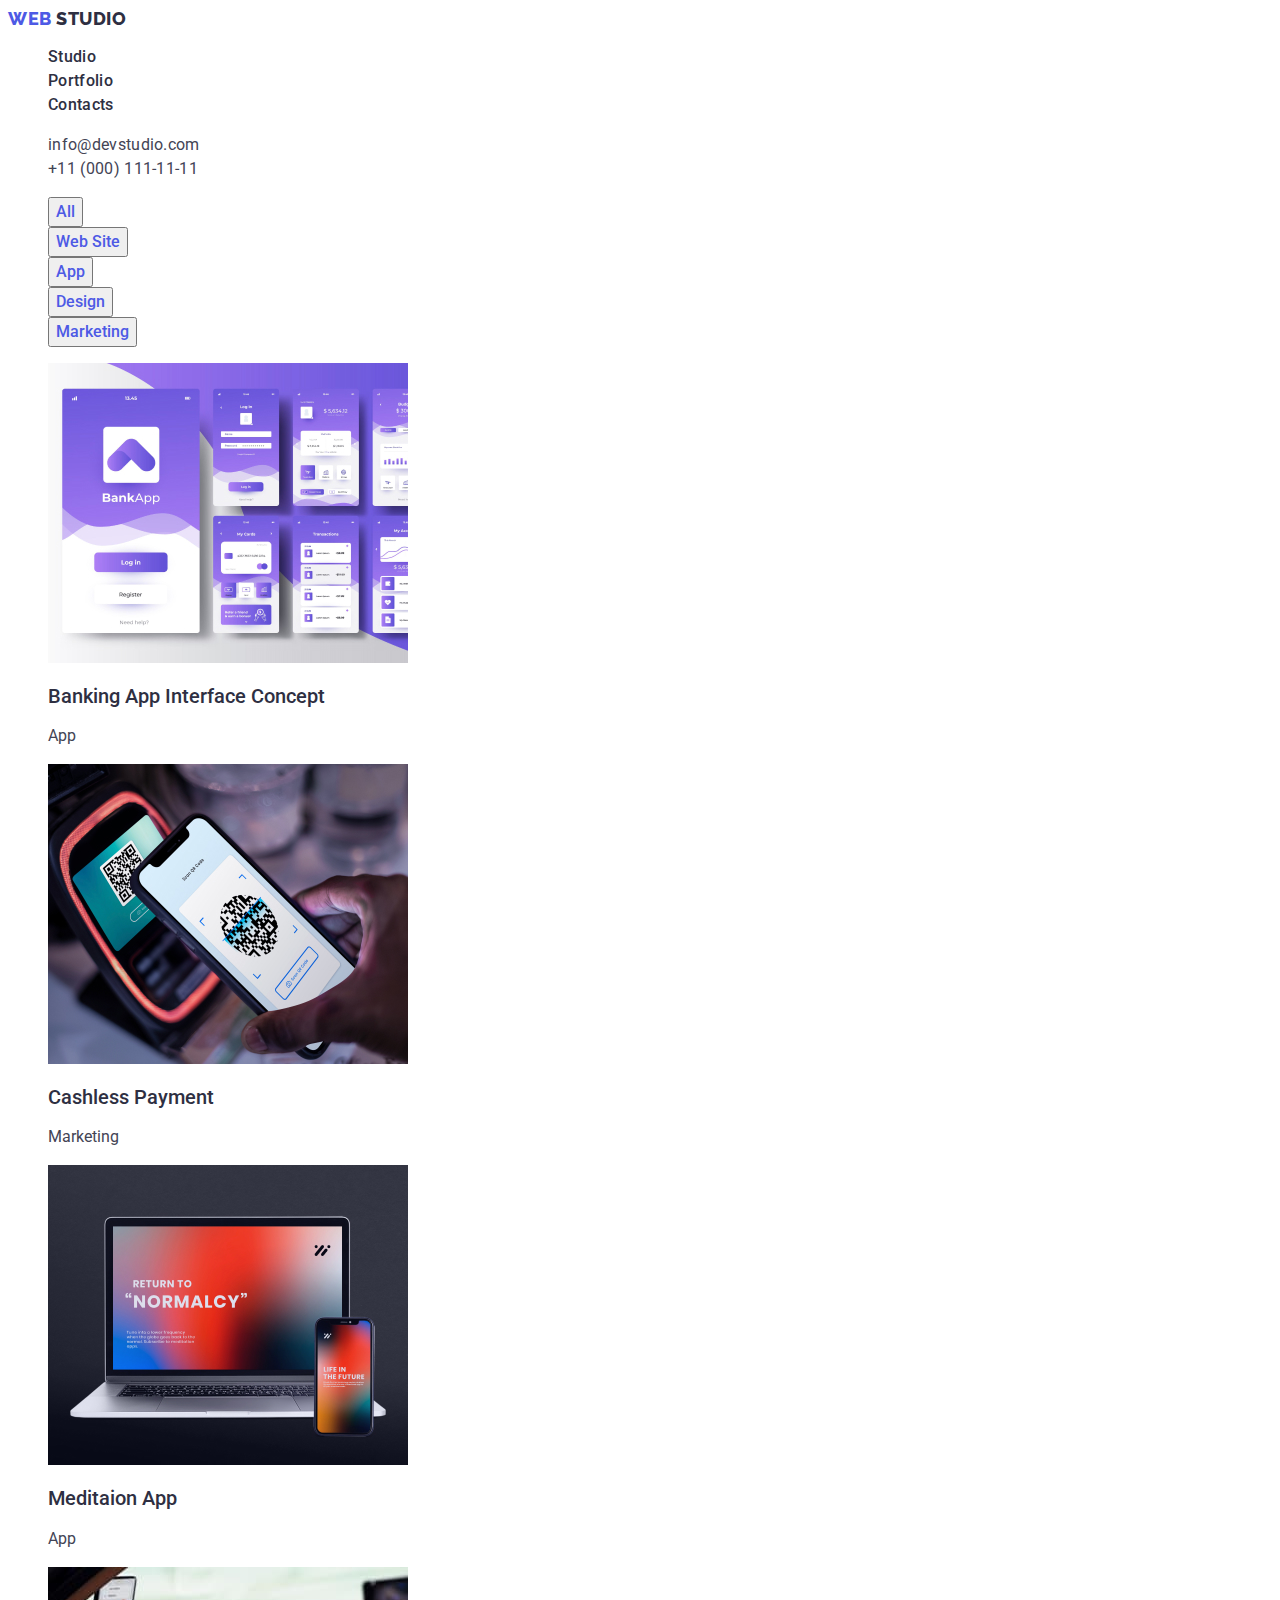
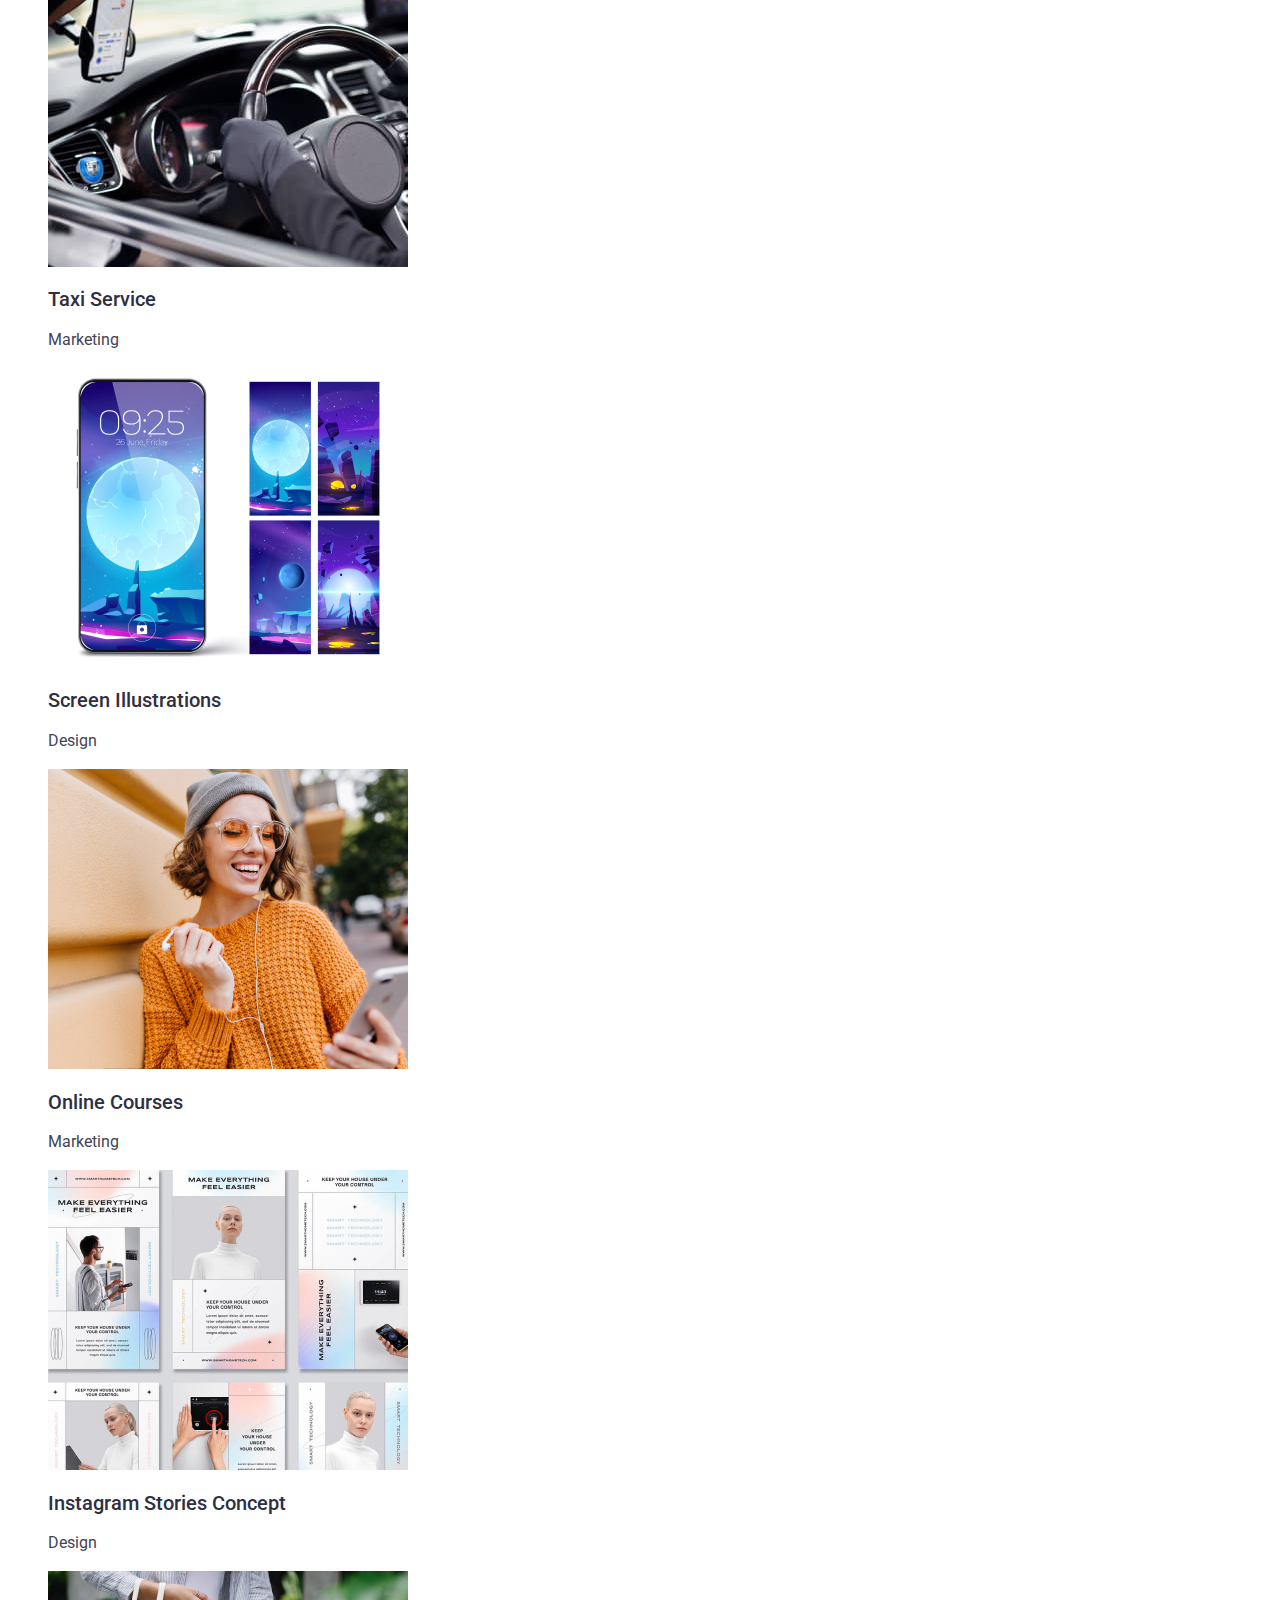
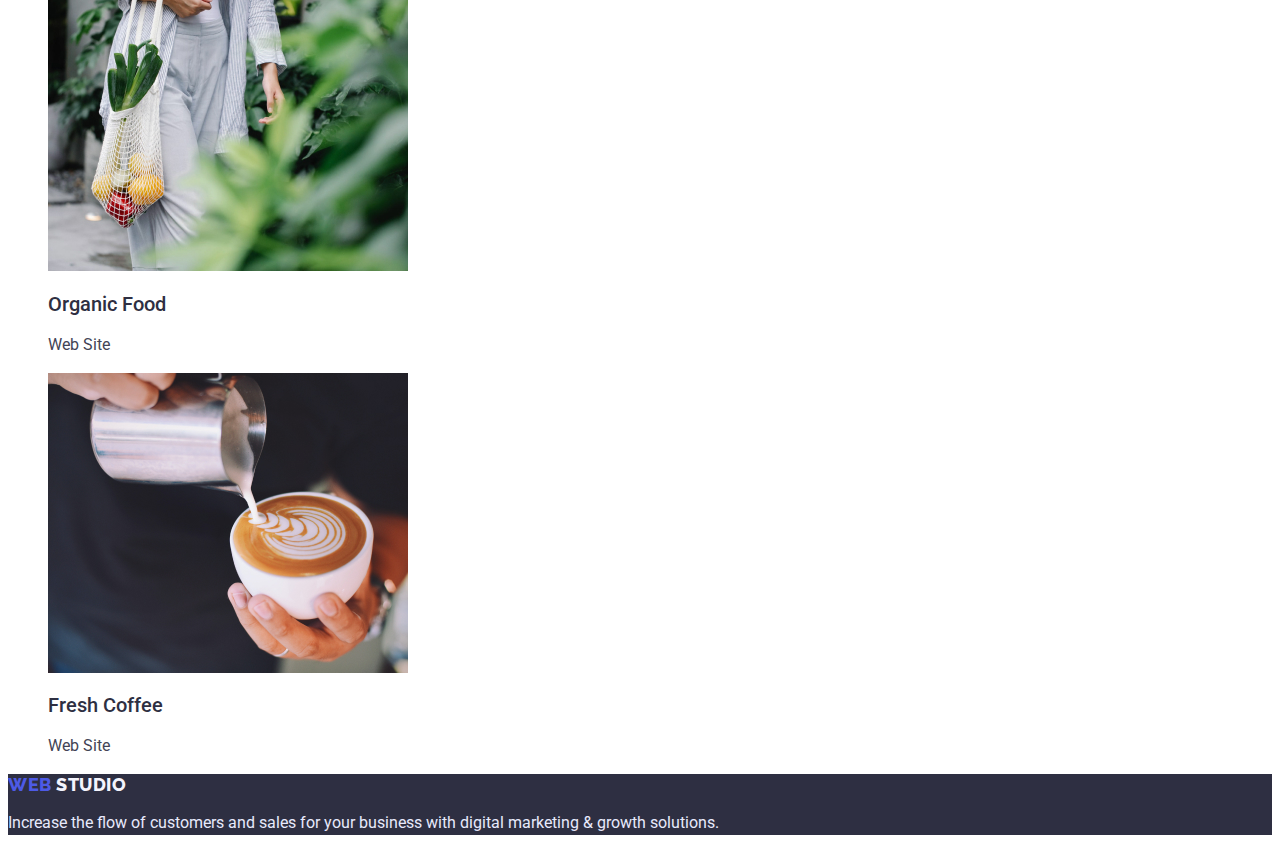
==== portfolio.html @ a59132b7 "fix paragraph" ====
<!DOCTYPE html>
<html lang="en">
  <head>
    <meta charset="UTF-8" />
    <meta http-equiv="X-UA-Compatible" content="IE=edge" />
    <meta name="viewport" content="width=device-width, initial-scale=1.0" />
    <title>Portfolio</title>
    <link rel="preconnect" href="https://fonts.googleapis.com" />
    <link rel="preconnect" href="https://fonts.gstatic.com" crossorigin />
    <link
      href="https://fonts.googleapis.com/css2?family=Raleway:wght@800&family=Roboto:wght@400;500;700;900&display=swap"
      rel="stylesheet"
    />
    <link rel="stylesheet" href="css/styles.css" />
  </head>
  <body class="body">
    <!-- header -->
    <header class="header-main">
      <nav class="header-nav">
        <a class="header-logo link" href="./index.html">
          Web
          <span class="studio-logo">Studio</span>
        </a>

        <ul class="header-list list">
          <li class="header-item">
            <a class="header-link link" href="index.html">Studio</a>
          </li>
          <li class="header-item">
            <a class="header-link link" href="portfolio.html">Portfolio</a>
          </li>
          <li class="header-item">
            <a class="header-link link" href="">Contacts</a>
          </li>
        </ul>
      </nav>

      <address class="header-address">
        <ul class="address-list list">
          <li class="header-mail-list">
            <a class="head-mail link" href="mailto:info@devstudio.com"
              >info@devstudio.com</a
            >
          </li>
          <li class="header-tel-list">
            <a class="head-tel link" href="tel:+110001111111"
              >+11 (000) 111-11-11</a
            >
          </li>
        </ul>
      </address>
    </header>
    <main class="main">
      <!------------------------ filters -->
      <section>
        <h1 hidden class="filters">Filters</h1>
        <ul class="filters-btn list">
          <li class="filters-list">
            <button type="button" class="filters-btn">All</button>
          </li>
          <li class="filters-list">
            <button type="button" class="filters-btn">Web Site</button>
          </li>
          <li class="filters-list">
            <button type="button" class="filters-btn">App</button>
          </li>
          <li class="filters-list">
            <button type="button" class="filters-btn">Design</button>
          </li>
          <li class="filters-list">
            <button type="button" class="filters-btn">Marketing</button>
          </li>
        </ul>

        <!------------------------- project-card -->

        <ul class="project-card list">
          <li class="project-card-list">
            <a class="project-card-link" href=""
              ><img
                class="project-card-img"
                src="images2/banking-app.jpg"
                alt="banking-app"
                width="360"
                height="300"
            /></a>
            <h2 class="project-card-text">Banking App Interface Concept</h2>
            <p class="project-card-paragraph">App</p>
          </li>
          <li class="project-card-list">
            <a class="project-card-link" href=""
              ><img
                class="project-card-img"
                src="images2/cashless-payment.jpg"
                alt="cashless-payment"
                width="360"
                height="300"
            /></a>
            <h2 class="project-card-text">Cashless Payment</h2>
            <p class="project-card-paragraph">Marketing</p>
          </li>
          <li class="project-card-list">
            <a class="project-card-link" href=""
              ><img
                class="project-card-img"
                src="images2/meditaion-app.jpg"
                alt="meditaion-app"
                width="360"
                height="300"
            /></a>
            <h2 class="project-card-text">Meditaion App</h2>
            <p class="project-card-paragraph">App</p>
          </li>
          <li class="project-card-list">
            <a class="project-card-link" href=""
              ><img
                class="project-card-img"
                src="images2/taxi-service.jpg"
                alt="taxi-service"
                width="360"
                height="300"
            /></a>
            <h2 class="project-card-text">Taxi Service</h2>
            <p class="project-card-paragraph">Marketing</p>
          </li>
          <li class="project-card-list">
            <a class="project-card-link" href=""
              ><img
                class="project-card-img"
                src="images2/screen-illustrations.jpg"
                alt="screen-illustrations"
                width="360"
                height="300"
            /></a>
            <h2 class="project-card-text">Screen Illustrations</h2>
            <p class="project-card-paragraph">Design</p>
          </li>
          <li class="project-card-list">
            <a class="project-card-link" href=""
              ><img
                class="project-card-img"
                src="images2/online-courses.jpg"
                alt="online-courses"
                width="360"
                height="300"
            /></a>
            <h2 class="project-card-text">Online Courses</h2>
            <p class="project-card-paragraph">Marketing</p>
          </li>
          <li class="project-card-list">
            <a class="project-card-link" href=""
              ><img
                class="project-card-img"
                src="images2/instagram-stories.jpg"
                alt="instagram-stories"
                width="360"
                height="300"
            /></a>
            <h2 class="project-card-text">Instagram Stories Concept</h2>
            <p class="project-card-paragraph">Design</p>
          </li>
          <li class="project-card-list">
            <a class="project-card-link" href=""
              ><img
                class="project-card-img"
                src="images2/organic-food.jpg"
                alt="organic-food"
                width="360"
                height="300"
            /></a>
            <h2 class="project-card-text">Organic Food</h2>
            <p class="project-card-paragraph">Web Site</p>
          </li>
          <li class="project-card-list">
            <a class="project-card-link" href=""
              ><img
                class="project-card-img"
                src="images2/fresh-coffee.jpg"
                alt="fresh-coffee"
                width="360"
                height="300"
            /></a>
            <h2 class="project-card-text">Fresh Coffee</h2>
            <p class="project-card-paragraph">Web Site</p>
          </li>
        </ul>
      </section>
    </main>
    <!--------------------- footer -->
    <footer class="footer-box">
      <a class="footer-logo link" href="./index.html">
        Web
        <span class="footer-studio-logo">Studio</span>
      </a>
      <p class="footer-text">
        Increase the flow of customers and sales for your business with digital
        marketing & growth solutions.
      </p>
    </footer>
  </body>
</html>
---- css/styles.css ----
:root {
  --color-iris: #4d5ae5;
  --color-ocean: #404bbf;
  --color-navy-blue: #2e2f42;
  --color-green: #31d0aa;
  --color-slate: #434455;
  --color-light-slate: #8e8f99;
  --color-cornflower: #e7e9fc;
  --color-cloud: #f4f4fd;
  --color-navy-blue-modal: #2e2f42;
  --color-grey: #2e2f42;
}

.body {
  font-family: "Roboto", sans-serif;
  color: #434455;
}
.link {
  text-decoration: none;
}
.list {
  list-style: none;
}

/* header */
.header-logo,
.footer-logo {
  font-family: "Raleway", sans-serif;
  font-style: normal;
  font-weight: 800;
  font-size: 18px;
  line-height: 1.17;
  letter-spacing: 0.03em;
  text-transform: uppercase;
  color: #4d5ae5;
}
.header-logo :hover {
  color: #404bbf;
}
.header-logo:focus {
  color: #404bbf;
}
.header-address {
  font-style: normal;
}
.header-mail-list {
  line-height: 1.5;
}
.header-mail-list :hover {
  color: #404bbf;
}
.header-mail-list :focus {
  color: #404bbf;
}
.header-tel-list {
  line-height: 1.5;
}
.header-tel-list :hover {
  color: #404bbf;
}
.header-tel-list :focus {
  color: #404bbf;
}
.footer-logo :hover {
  color: #404bbf;
}
.footer-logo :focus {
  color: #404bbf;
}
.header-item :hover {
  color: #404bbf;
}
.header-item :focus {
  color: #404bbf;
}
.studio-logo {
  font-family: "Raleway", sans-serif;
  font-style: normal;
  font-weight: 800;
  font-size: 18px;
  line-height: 1.17;
  letter-spacing: 0.03em;
  color: #2e2f42;
  text-transform: uppercase;
}
.footer-studio-logo {
  font-family: "Raleway", sans-serif;
  font-style: normal;
  font-weight: 800;
  font-size: 18px;
  line-height: 1.17;
  letter-spacing: 0.03em;
  color: #f4f4fd;
  text-transform: uppercase;
}
.header-link {
  font-family: "Roboto";
  font-style: normal;
  font-weight: 500;
  font-size: 16px;
  line-height: 1.5;
  letter-spacing: 0.02em;
  color: #2e2f42;
}
.head-mail,
.head-tel {
  font-family: "Roboto";
  font-style: normal;
  font-weight: 400;
  font-size: 16px;
  line-height: 1.5;
  letter-spacing: 0.02em;
  color: #434455;
}
/* hero */
.hero {
  background-color: #2e2f42;
}
.hero-btn {
  background-color: #4d5ae5;
  font-family: "Roboto", sans-serif;
  font-style: normal;
  font-weight: 500;
  font-size: 16px;
  line-height: 1.5;
  letter-spacing: 0.04em;
  color: #ffffff;
  cursor: pointer;
}
.hero-logo {
  font-family: "Roboto";
  font-style: normal;
  font-weight: 700;
  font-size: 56px;
  line-height: 1.07;
  color: #ffffff;
  letter-spacing: 0.02em;
  text-align: center;
}
/* section 1 */
.main-title {
  font-family: "Roboto";
  font-style: normal;
  font-weight: 500;
  font-size: 20px;
  line-height: 1.2;
  color: #2e2f42;
  letter-spacing: 0.02em;
}
.subtitle {
  font-family: "Roboto";
  font-style: normal;
  font-weight: 400;
  font-size: 16px;
  line-height: 1.5;
  letter-spacing: 0.02em;
  color: #434455;
}
.subtitle-section {
  font-family: "Roboto";
  font-style: normal;
  font-weight: 700;
  font-size: 36px;
  line-height: 1.11;
  text-align: center;
  letter-spacing: 0.02em;
  text-transform: capitalize;
  color: #2e2f42;
}
.subject {
  font-family: "Roboto";
  font-style: normal;
  font-weight: 700;
  font-size: 36px;
  line-height: 1.11;
  text-align: center;
  text-transform: capitalize;
  letter-spacing: 0.02em;
  color: #2e2f42;
}
.footer-box {
  background-color: var(--color-navy-blue);
}
/* section 2 */
.caption {
}
.picture list {
}
.list-image {
}
.picture {
}
/* section 3 */
.team-picture {
}
.team-pct {
}
.name {
  font-weight: 500;
  font-size: 20px;
  line-height: 1.2;
  letter-spacing: 0.02em;
  color: #2e2f42;
}
.profession {
  font-weight: 400;
  font-size: 16px;
  line-height: 1.5;
  letter-spacing: 0.02em;
  color: #434455;
}
.footer-text {
  font-family: "Roboto";
  font-style: normal;
  font-weight: 400;
  font-size: 16px;
  line-height: 1.5;
  color: #e7e9fc;
  background-color: #2e2f42;
}
/**------ portfolio */
.filters-btn {
  font-family: "Roboto";
  font-style: normal;
  font-weight: 500;
  font-size: 16px;
  line-height: 1.5;
  color: #4d5ae5;
  cursor: pointer;
}
.filters-btn:hover {
  color: #ffffff;
  border-color: #404bbf;
}
.project-card-text {
  font-family: "Roboto";
  font-style: normal;
  font-weight: 500;
  font-size: 20px;
  line-height: 1.2;
  color: #2e2f42;
}
.project-card-paragraph {
  font-family: "Roboto";
  font-style: normal;
  font-weight: 400;
  font-size: 16px;
  line-height: 1.5;
  color: #434455;
}
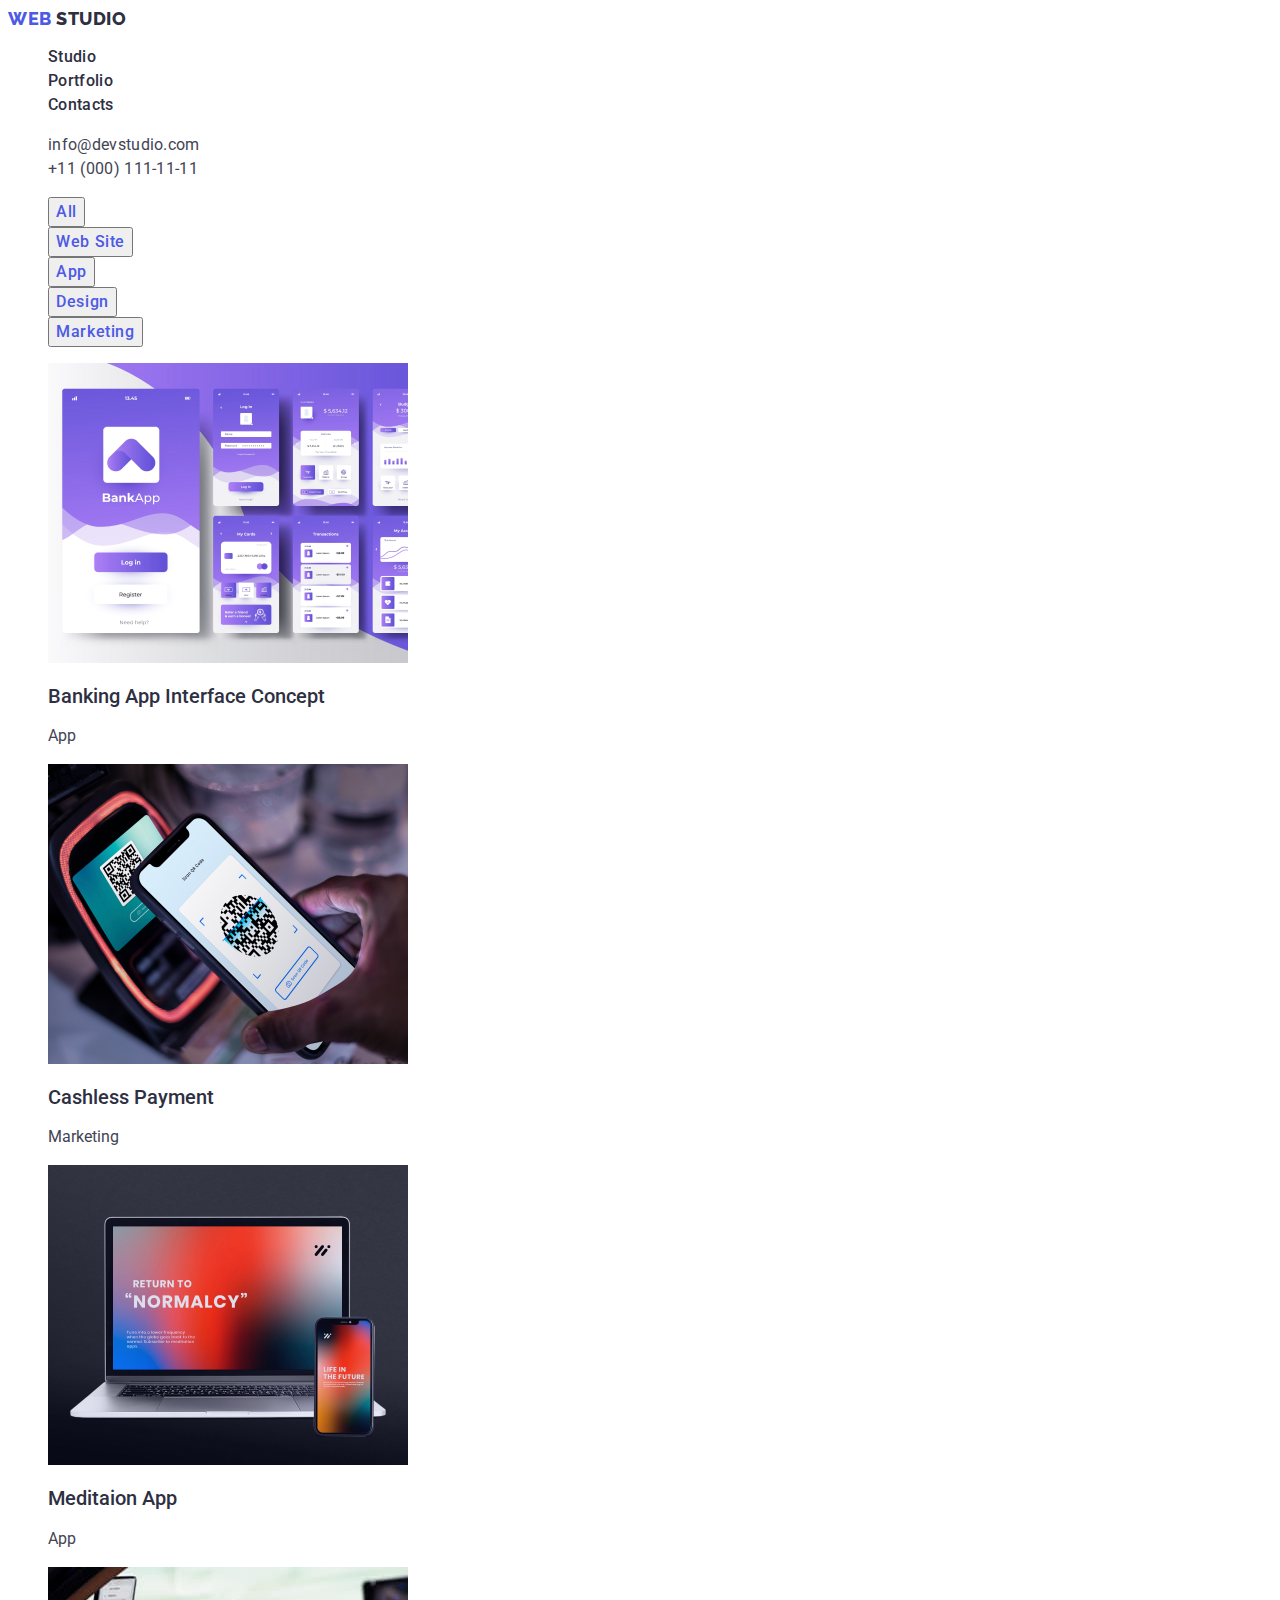
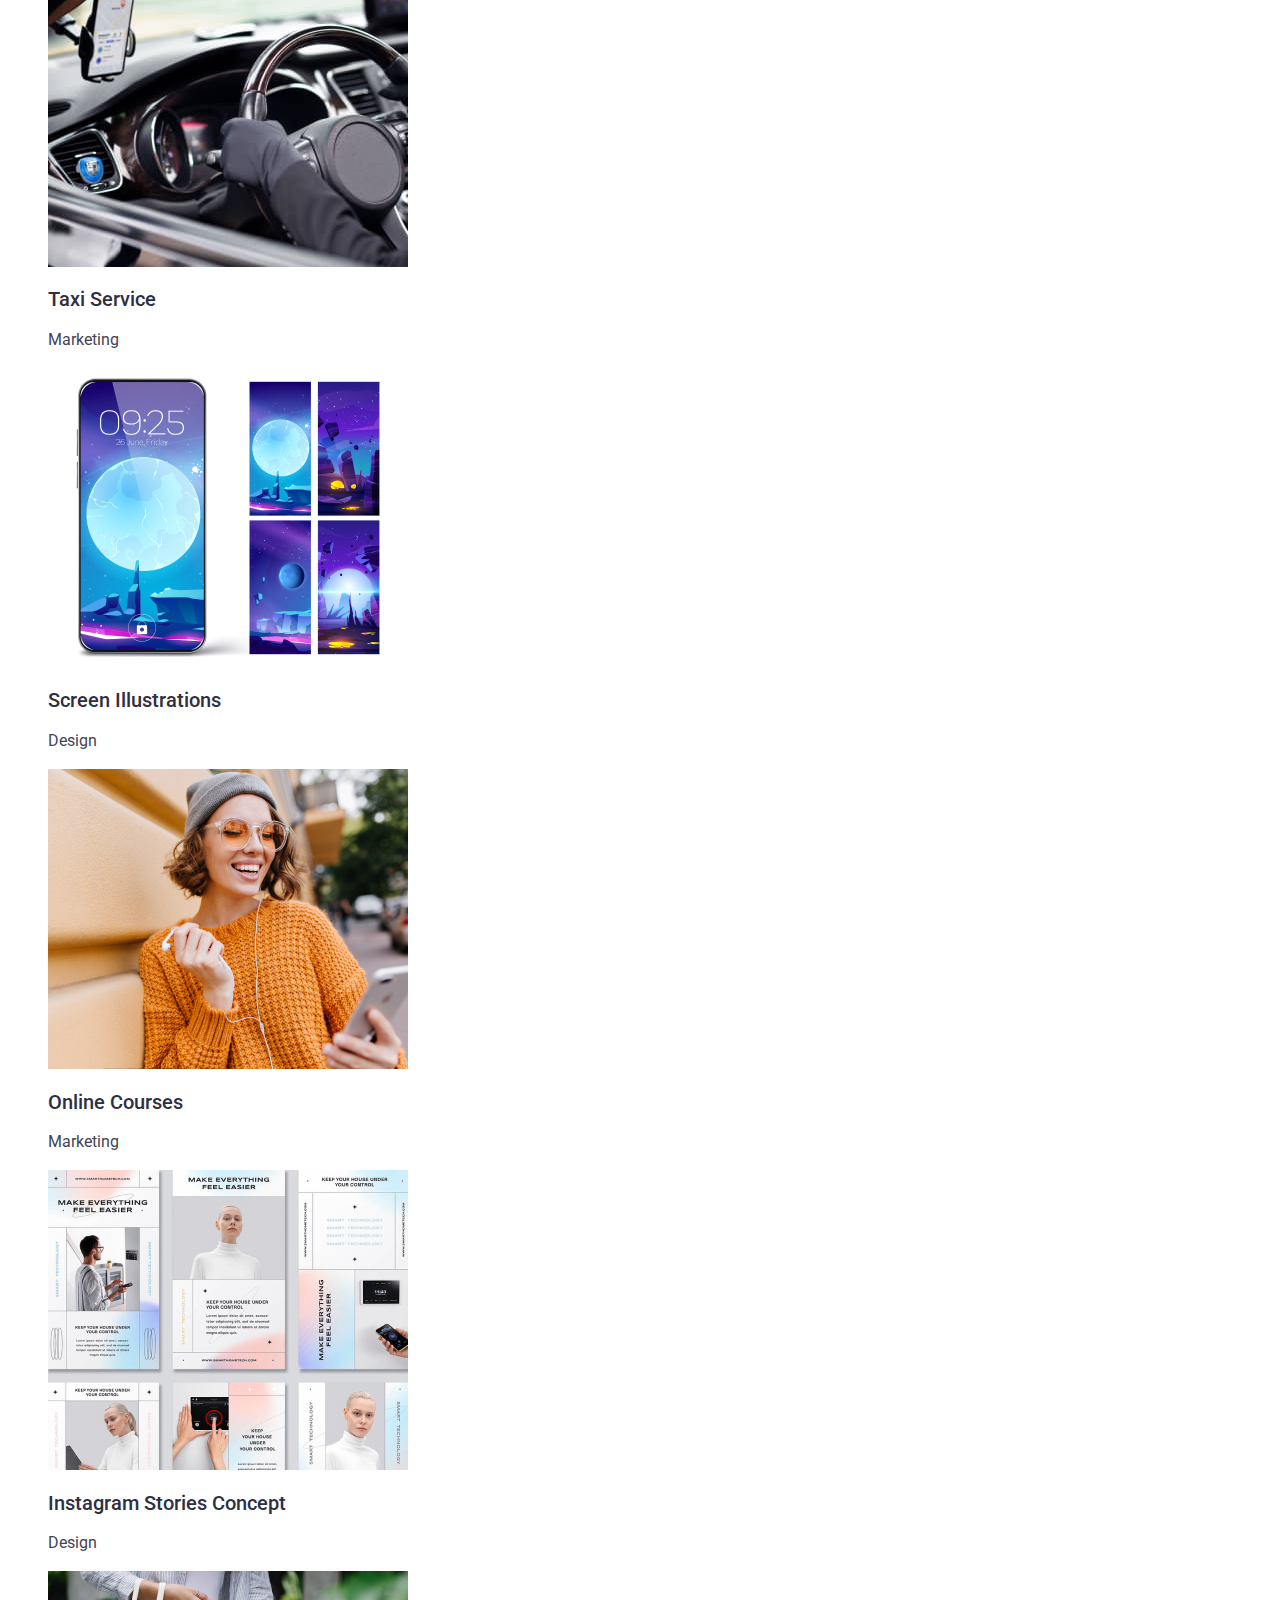
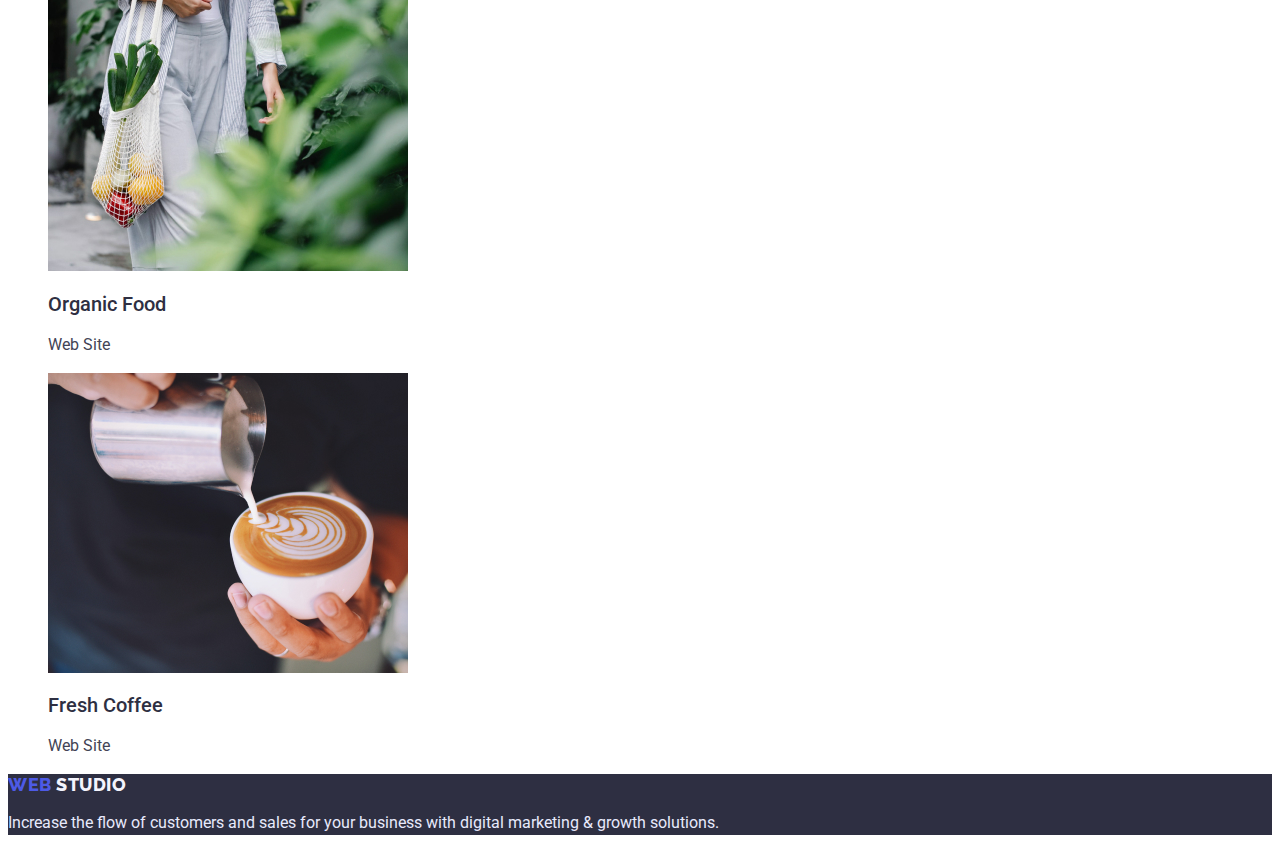
==== commit 99fc79e4: "fix list" ====
--- a/portfolio.html
+++ b/portfolio.html
@@ -74,7 +74,7 @@
 
         <!------------------------- project-card -->
 
-        <ul class="project-card list">
+        <ul class="project-card list link">
           <li class="project-card-list">
             <a class="project-card-link" href=""
               ><img
--- a/css/styles.css
+++ b/css/styles.css
@@ -220,11 +220,12 @@
 }
 /**------ portfolio */
 .filters-btn {
-  font-family: "Roboto";
-  font-style: normal;
-  font-weight: 500;
-  font-size: 16px;
-  line-height: 1.5;
+  font-family: "Roboto", sans-serif;
+  font-style: normal;
+  font-weight: 500;
+  font-size: 16px;
+  line-height: 1.5;
+  letter-spacing: 0.04em;
   color: #4d5ae5;
   cursor: pointer;
 }
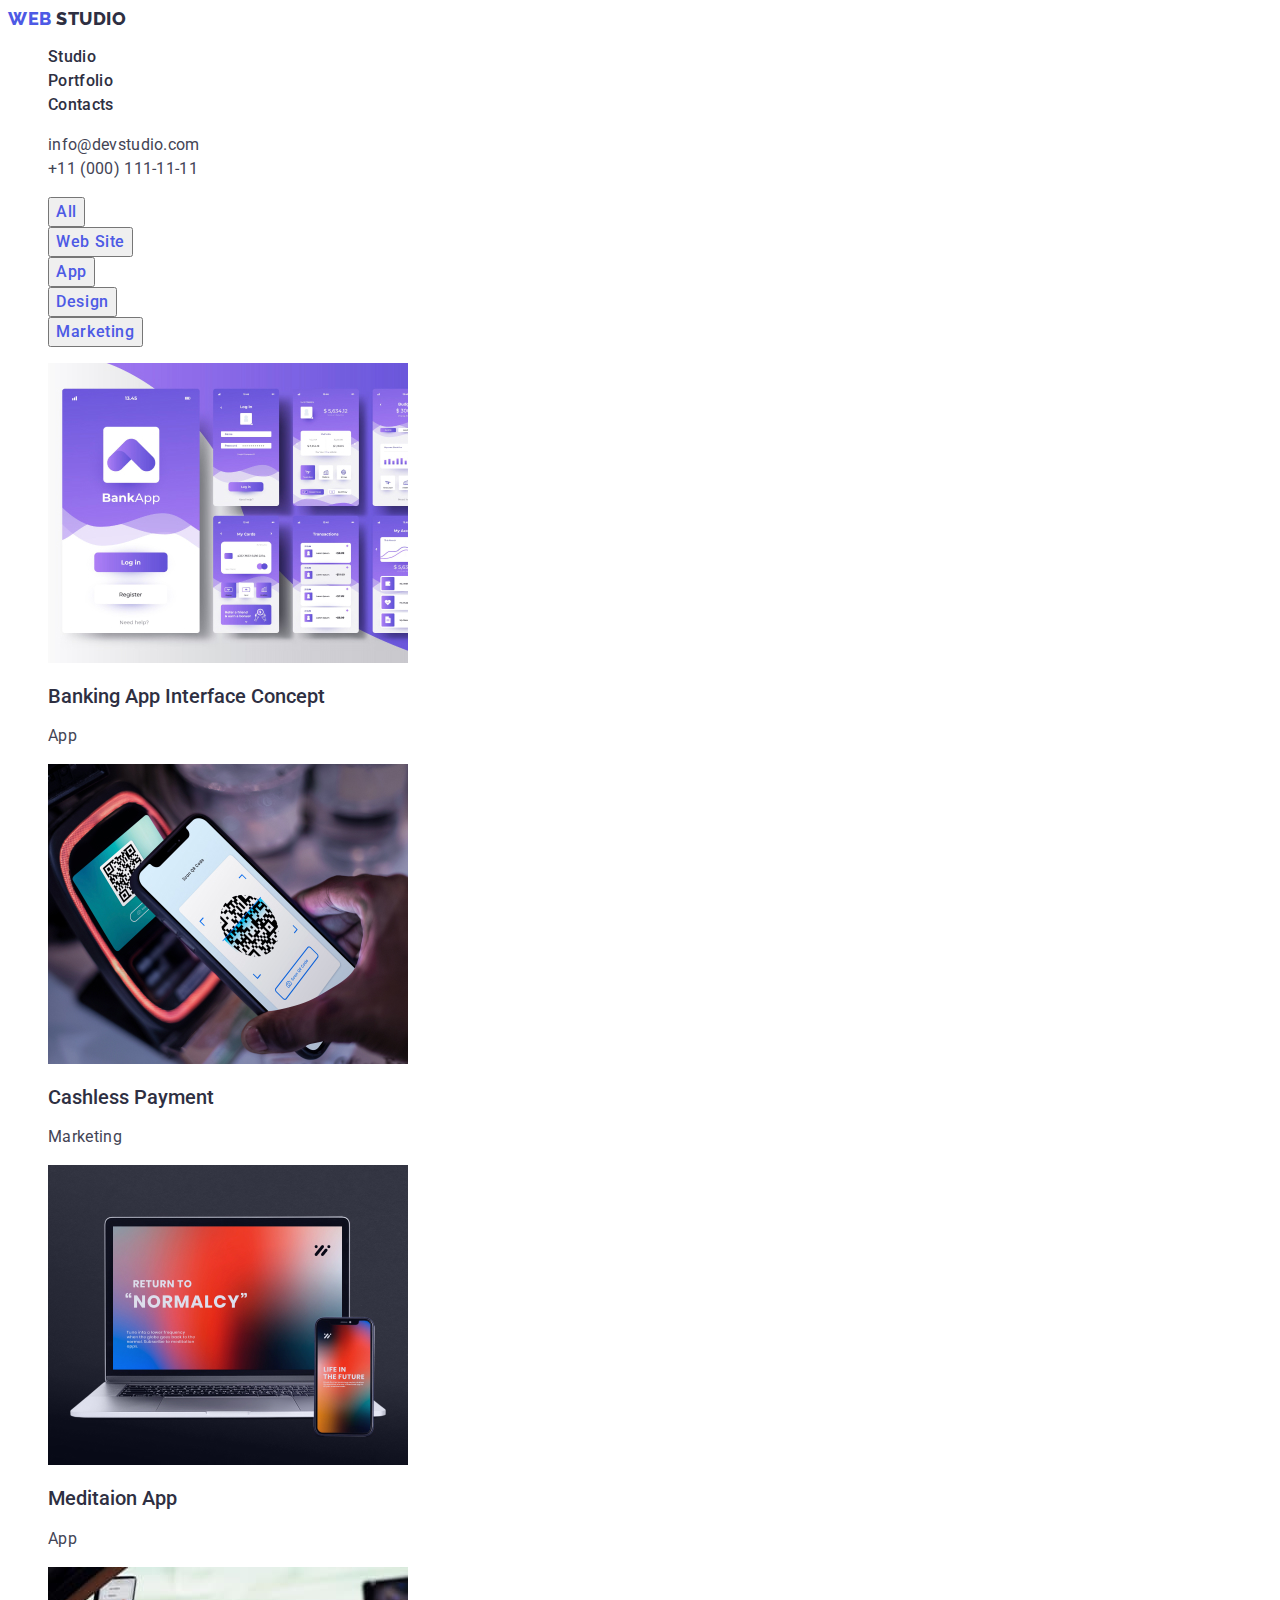
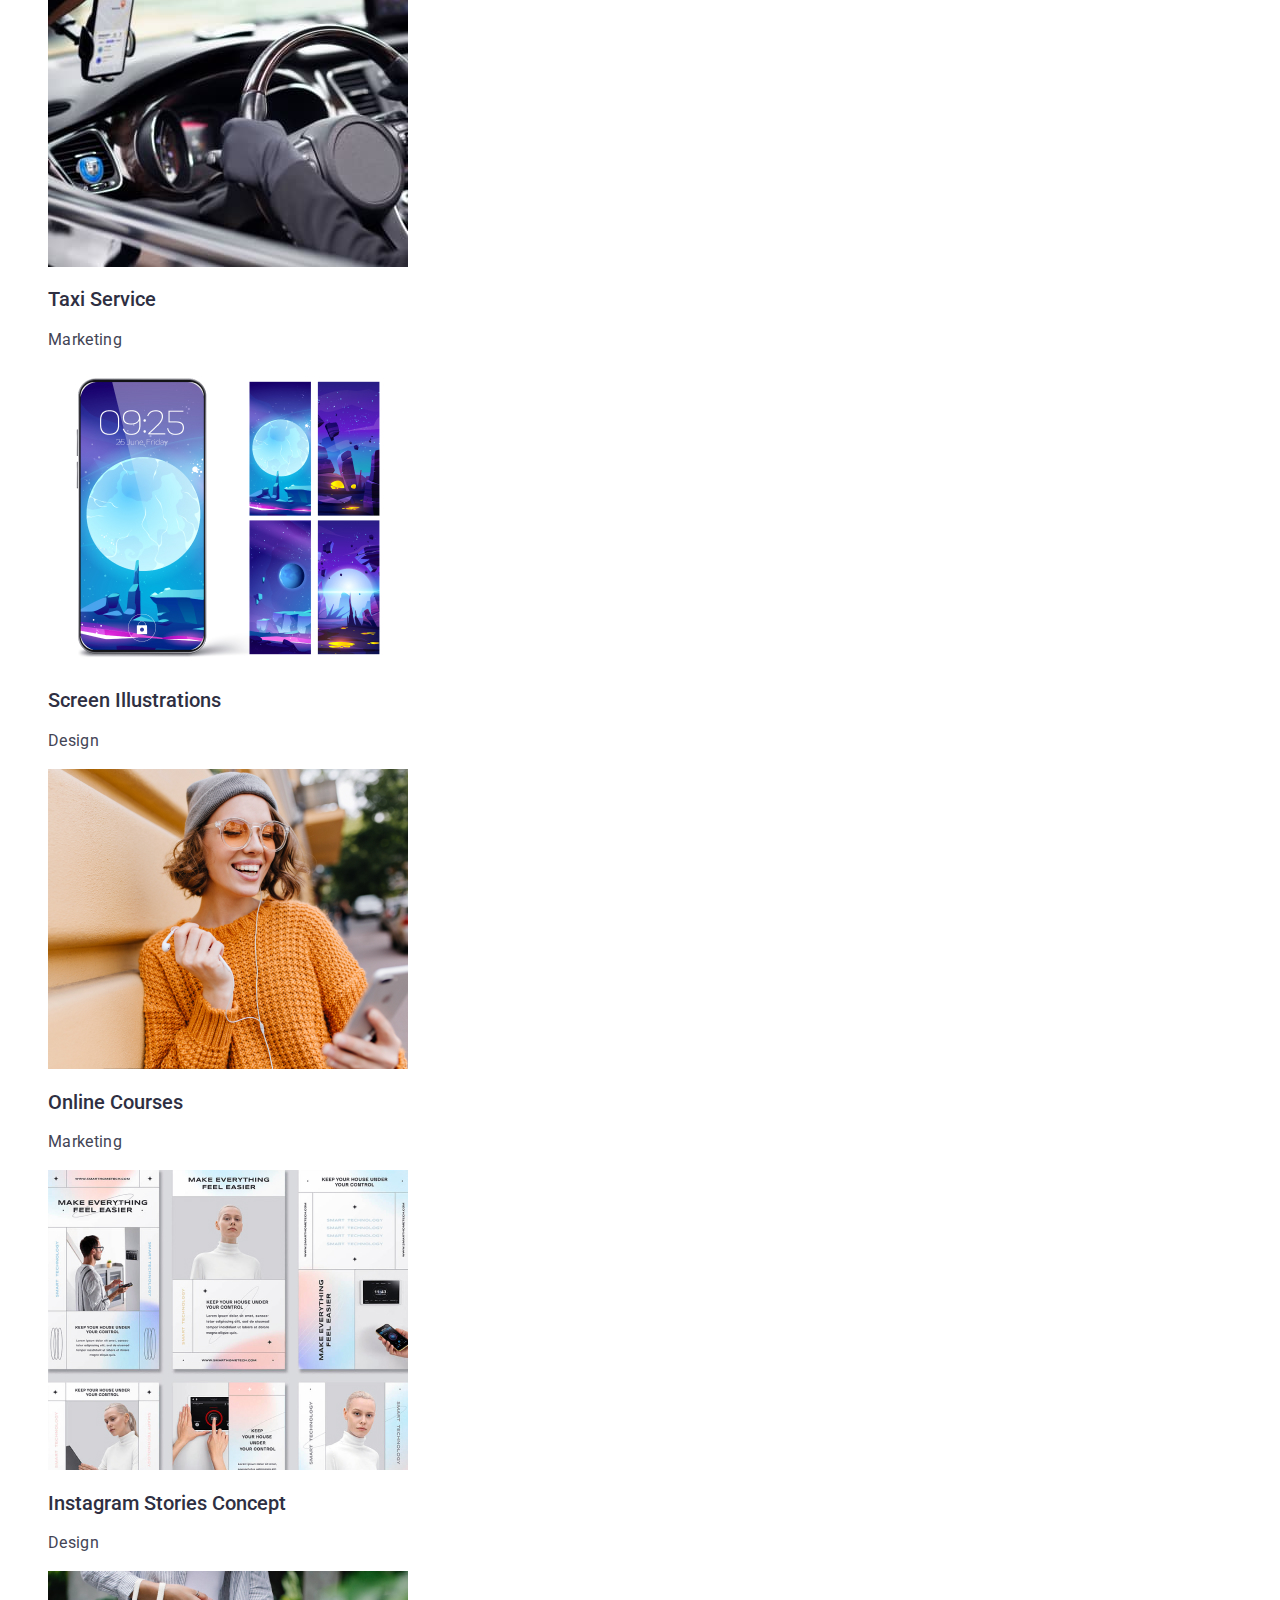
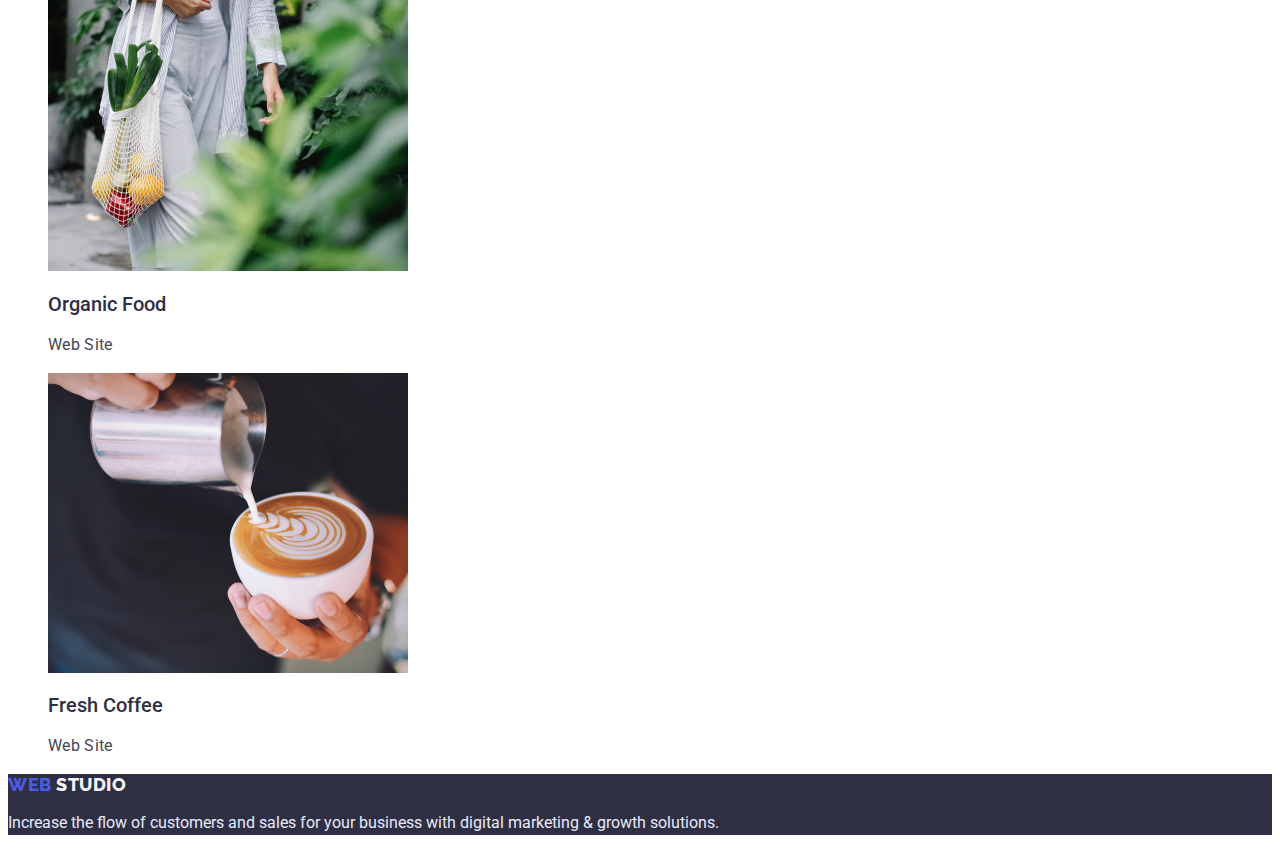
==== commit 7dad7eff: "fix main" ====
--- a/portfolio.html
+++ b/portfolio.html
@@ -76,10 +76,10 @@
 
         <ul class="project-card list link">
           <li class="project-card-list">
-            <a class="project-card-link" href=""
-              ><img
-                class="project-card-img"
-                src="images2/banking-app.jpg"
+            <a class="project-card-link link" href=""
+              ><img
+                class="project-card-img"
+                src="./images2/banking-app.jpg"
                 alt="banking-app"
                 width="360"
                 height="300"
@@ -88,10 +88,10 @@
             <p class="project-card-paragraph">App</p>
           </li>
           <li class="project-card-list">
-            <a class="project-card-link" href=""
-              ><img
-                class="project-card-img"
-                src="images2/cashless-payment.jpg"
+            <a class="project-card-link link" href=""
+              ><img
+                class="project-card-img"
+                src="./images2/cashless-payment.jpg"
                 alt="cashless-payment"
                 width="360"
                 height="300"
@@ -100,10 +100,10 @@
             <p class="project-card-paragraph">Marketing</p>
           </li>
           <li class="project-card-list">
-            <a class="project-card-link" href=""
-              ><img
-                class="project-card-img"
-                src="images2/meditaion-app.jpg"
+            <a class="project-card-link link" href=""
+              ><img
+                class="project-card-img"
+                src="./images2/meditaion-app.jpg"
                 alt="meditaion-app"
                 width="360"
                 height="300"
@@ -112,10 +112,10 @@
             <p class="project-card-paragraph">App</p>
           </li>
           <li class="project-card-list">
-            <a class="project-card-link" href=""
-              ><img
-                class="project-card-img"
-                src="images2/taxi-service.jpg"
+            <a class="project-card-link link" href=""
+              ><img
+                class="project-card-img"
+                src="./images2/taxi-service.jpg"
                 alt="taxi-service"
                 width="360"
                 height="300"
@@ -124,10 +124,10 @@
             <p class="project-card-paragraph">Marketing</p>
           </li>
           <li class="project-card-list">
-            <a class="project-card-link" href=""
-              ><img
-                class="project-card-img"
-                src="images2/screen-illustrations.jpg"
+            <a class="project-card-link link" href=""
+              ><img
+                class="project-card-img"
+                src="./images2/screen-illustrations.jpg"
                 alt="screen-illustrations"
                 width="360"
                 height="300"
@@ -136,10 +136,10 @@
             <p class="project-card-paragraph">Design</p>
           </li>
           <li class="project-card-list">
-            <a class="project-card-link" href=""
-              ><img
-                class="project-card-img"
-                src="images2/online-courses.jpg"
+            <a class="project-card-link link" href=""
+              ><img
+                class="project-card-img"
+                src="./images2/online-courses.jpg"
                 alt="online-courses"
                 width="360"
                 height="300"
@@ -148,10 +148,10 @@
             <p class="project-card-paragraph">Marketing</p>
           </li>
           <li class="project-card-list">
-            <a class="project-card-link" href=""
-              ><img
-                class="project-card-img"
-                src="images2/instagram-stories.jpg"
+            <a class="project-card-link link" href=""
+              ><img
+                class="project-card-img"
+                src="./images2/instagram-stories.jpg"
                 alt="instagram-stories"
                 width="360"
                 height="300"
@@ -160,10 +160,10 @@
             <p class="project-card-paragraph">Design</p>
           </li>
           <li class="project-card-list">
-            <a class="project-card-link" href=""
-              ><img
-                class="project-card-img"
-                src="images2/organic-food.jpg"
+            <a class="project-card-link link" href=""
+              ><img
+                class="project-card-img"
+                src="./images2/organic-food.jpg"
                 alt="organic-food"
                 width="360"
                 height="300"
@@ -172,10 +172,10 @@
             <p class="project-card-paragraph">Web Site</p>
           </li>
           <li class="project-card-list">
-            <a class="project-card-link" href=""
-              ><img
-                class="project-card-img"
-                src="images2/fresh-coffee.jpg"
+            <a class="project-card-link link" href=""
+              ><img
+                class="project-card-img"
+                src="./images2/fresh-coffee.jpg"
                 alt="fresh-coffee"
                 width="360"
                 height="300"
--- a/css/styles.css
+++ b/css/styles.css
@@ -239,7 +239,8 @@
   font-weight: 500;
   font-size: 20px;
   line-height: 1.2;
-  color: #2e2f42;
+  letter-spacing: 0.02;
+  color: var(--color-navy-blue);
 }
 .project-card-paragraph {
   font-family: "Roboto";
@@ -247,5 +248,6 @@
   font-weight: 400;
   font-size: 16px;
   line-height: 1.5;
-  color: #434455;
-}
+  letter-spacing: 0.02em;
+  color: #434455;
+}
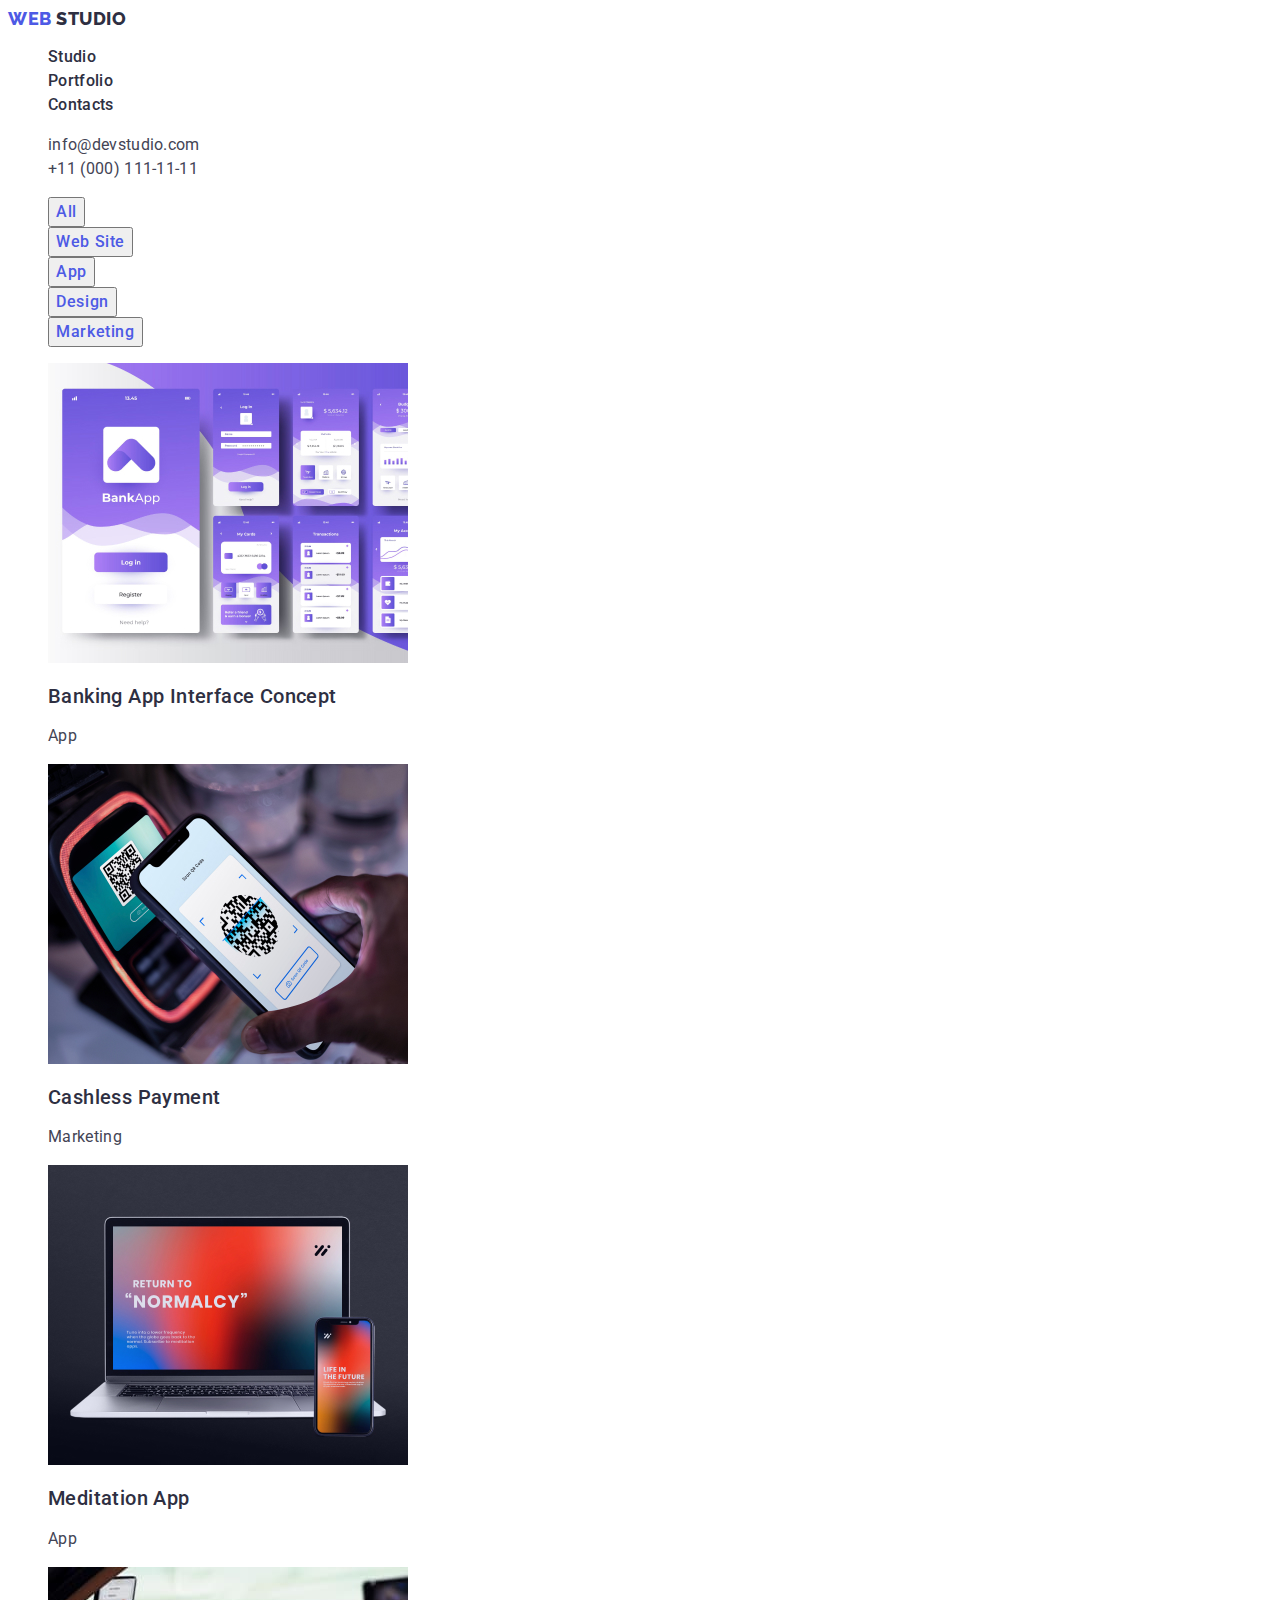
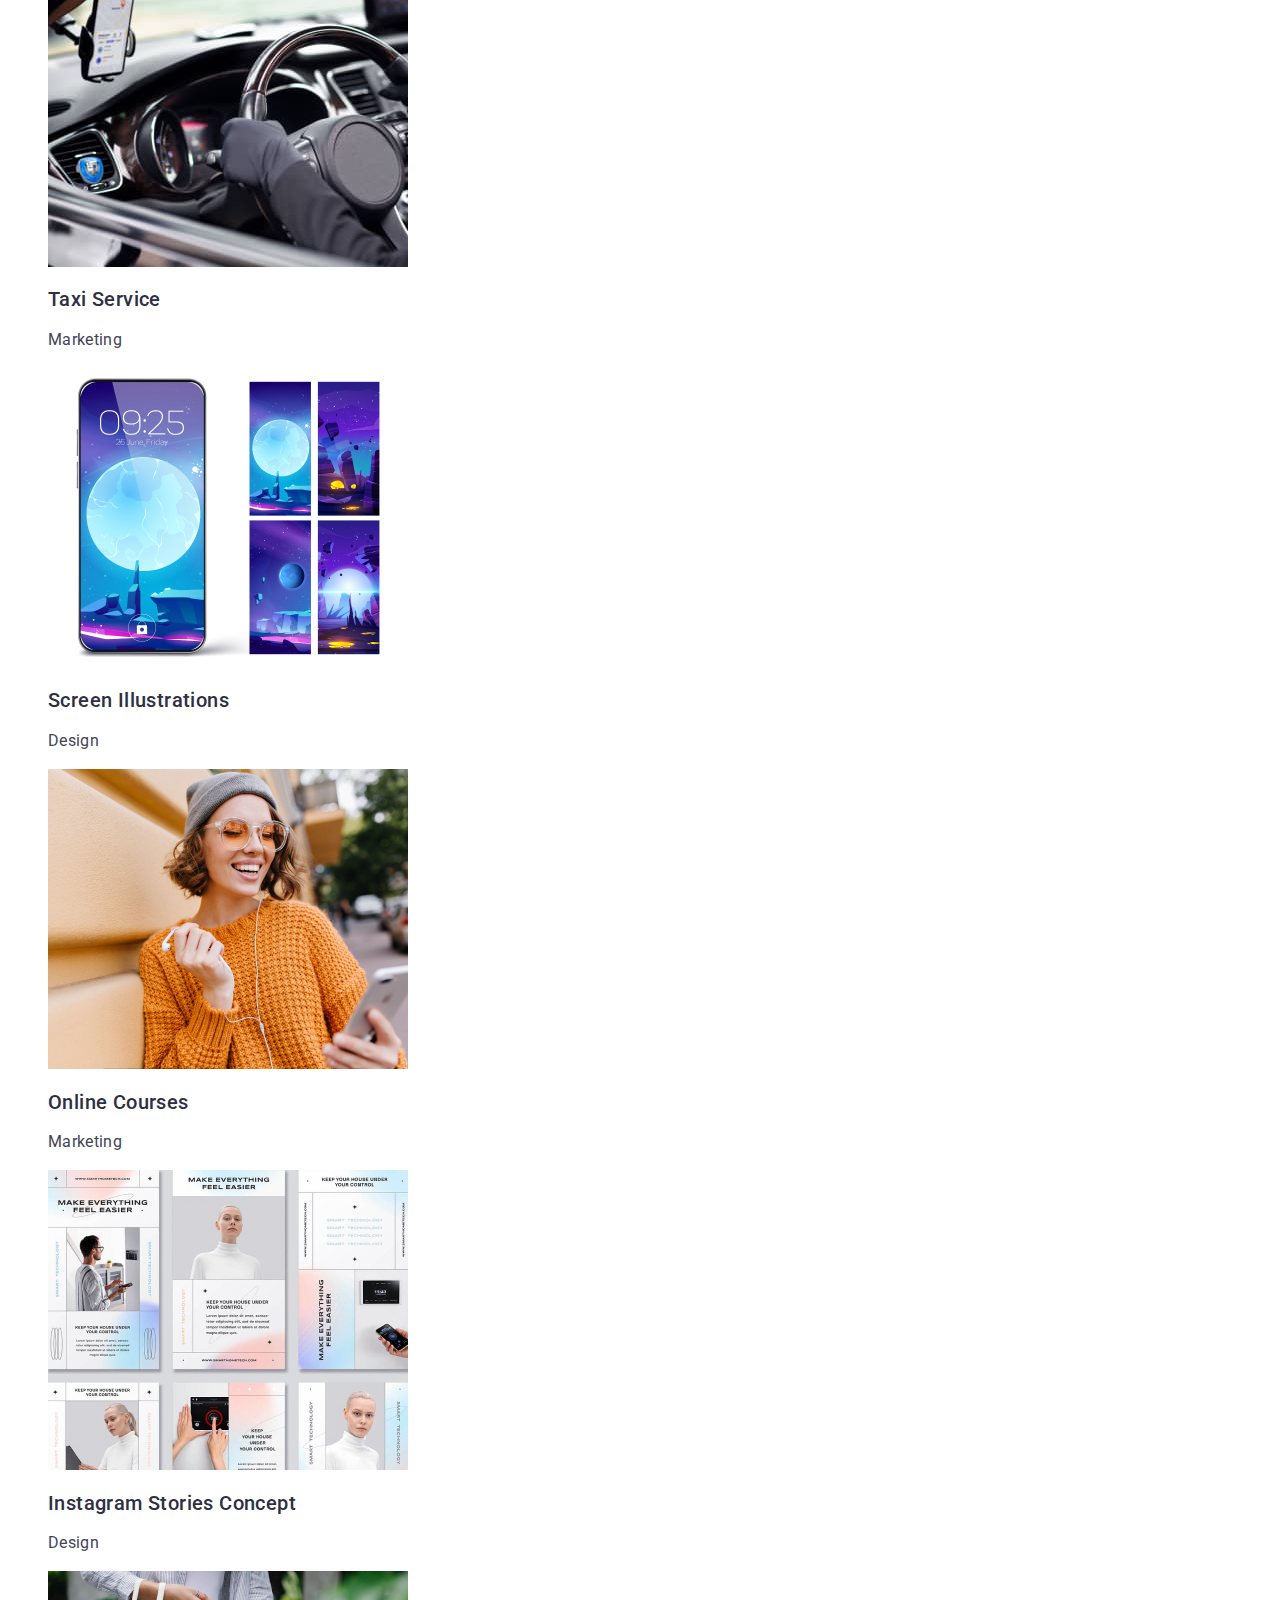
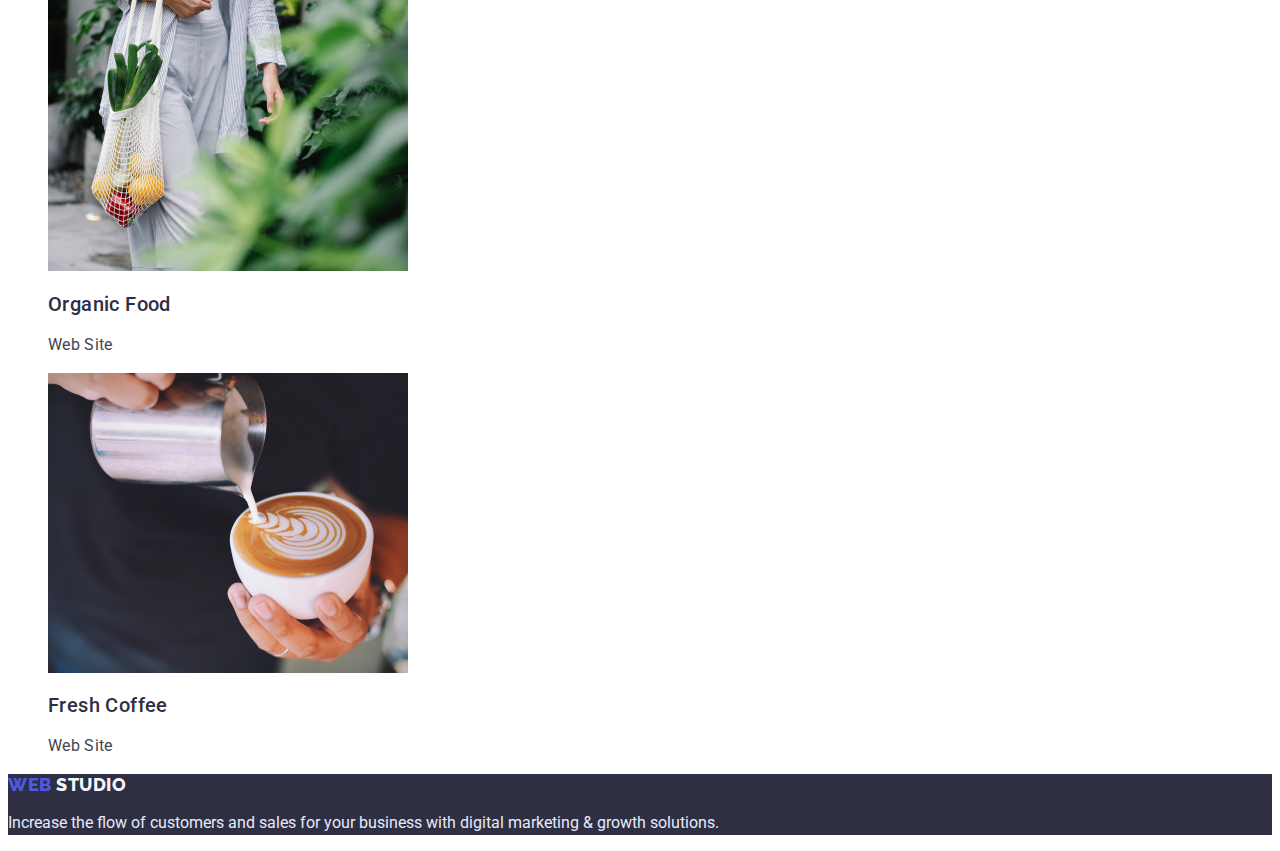
==== commit b6c5ca41: "finish fix" ====
--- a/portfolio.html
+++ b/portfolio.html
@@ -83,9 +83,10 @@
                 alt="banking-app"
                 width="360"
                 height="300"
-            /></a>
-            <h2 class="project-card-text">Banking App Interface Concept</h2>
-            <p class="project-card-paragraph">App</p>
+              />
+              <h2 class="project-card-text">Banking App Interface Concept</h2>
+              <p class="project-card-paragraph">App</p>
+            </a>
           </li>
           <li class="project-card-list">
             <a class="project-card-link link" href=""
@@ -95,9 +96,10 @@
                 alt="cashless-payment"
                 width="360"
                 height="300"
-            /></a>
-            <h2 class="project-card-text">Cashless Payment</h2>
-            <p class="project-card-paragraph">Marketing</p>
+              />
+              <h2 class="project-card-text">Cashless Payment</h2>
+              <p class="project-card-paragraph">Marketing</p>
+            </a>
           </li>
           <li class="project-card-list">
             <a class="project-card-link link" href=""
@@ -107,9 +109,10 @@
                 alt="meditaion-app"
                 width="360"
                 height="300"
-            /></a>
-            <h2 class="project-card-text">Meditaion App</h2>
-            <p class="project-card-paragraph">App</p>
+              />
+              <h2 class="project-card-text">Meditation App</h2>
+              <p class="project-card-paragraph">App</p>
+            </a>
           </li>
           <li class="project-card-list">
             <a class="project-card-link link" href=""
@@ -119,9 +122,10 @@
                 alt="taxi-service"
                 width="360"
                 height="300"
-            /></a>
-            <h2 class="project-card-text">Taxi Service</h2>
-            <p class="project-card-paragraph">Marketing</p>
+              />
+              <h2 class="project-card-text">Taxi Service</h2>
+              <p class="project-card-paragraph">Marketing</p>
+            </a>
           </li>
           <li class="project-card-list">
             <a class="project-card-link link" href=""
@@ -131,9 +135,10 @@
                 alt="screen-illustrations"
                 width="360"
                 height="300"
-            /></a>
-            <h2 class="project-card-text">Screen Illustrations</h2>
-            <p class="project-card-paragraph">Design</p>
+              />
+              <h2 class="project-card-text">Screen Illustrations</h2>
+              <p class="project-card-paragraph">Design</p>
+            </a>
           </li>
           <li class="project-card-list">
             <a class="project-card-link link" href=""
@@ -143,9 +148,10 @@
                 alt="online-courses"
                 width="360"
                 height="300"
-            /></a>
-            <h2 class="project-card-text">Online Courses</h2>
-            <p class="project-card-paragraph">Marketing</p>
+              />
+              <h2 class="project-card-text">Online Courses</h2>
+              <p class="project-card-paragraph">Marketing</p>
+            </a>
           </li>
           <li class="project-card-list">
             <a class="project-card-link link" href=""
@@ -155,9 +161,10 @@
                 alt="instagram-stories"
                 width="360"
                 height="300"
-            /></a>
-            <h2 class="project-card-text">Instagram Stories Concept</h2>
-            <p class="project-card-paragraph">Design</p>
+              />
+              <h2 class="project-card-text">Instagram Stories Concept</h2>
+              <p class="project-card-paragraph">Design</p>
+            </a>
           </li>
           <li class="project-card-list">
             <a class="project-card-link link" href=""
@@ -167,9 +174,10 @@
                 alt="organic-food"
                 width="360"
                 height="300"
-            /></a>
-            <h2 class="project-card-text">Organic Food</h2>
-            <p class="project-card-paragraph">Web Site</p>
+              />
+              <h2 class="project-card-text">Organic Food</h2>
+              <p class="project-card-paragraph">Web Site</p>
+            </a>
           </li>
           <li class="project-card-list">
             <a class="project-card-link link" href=""
@@ -179,9 +187,10 @@
                 alt="fresh-coffee"
                 width="360"
                 height="300"
-            /></a>
-            <h2 class="project-card-text">Fresh Coffee</h2>
-            <p class="project-card-paragraph">Web Site</p>
+              />
+              <h2 class="project-card-text">Fresh Coffee</h2>
+              <p class="project-card-paragraph">Web Site</p>
+            </a>
           </li>
         </ul>
       </section>
--- a/css/styles.css
+++ b/css/styles.css
@@ -239,7 +239,7 @@
   font-weight: 500;
   font-size: 20px;
   line-height: 1.2;
-  letter-spacing: 0.02;
+  letter-spacing: 0.02em;
   color: var(--color-navy-blue);
 }
 .project-card-paragraph {
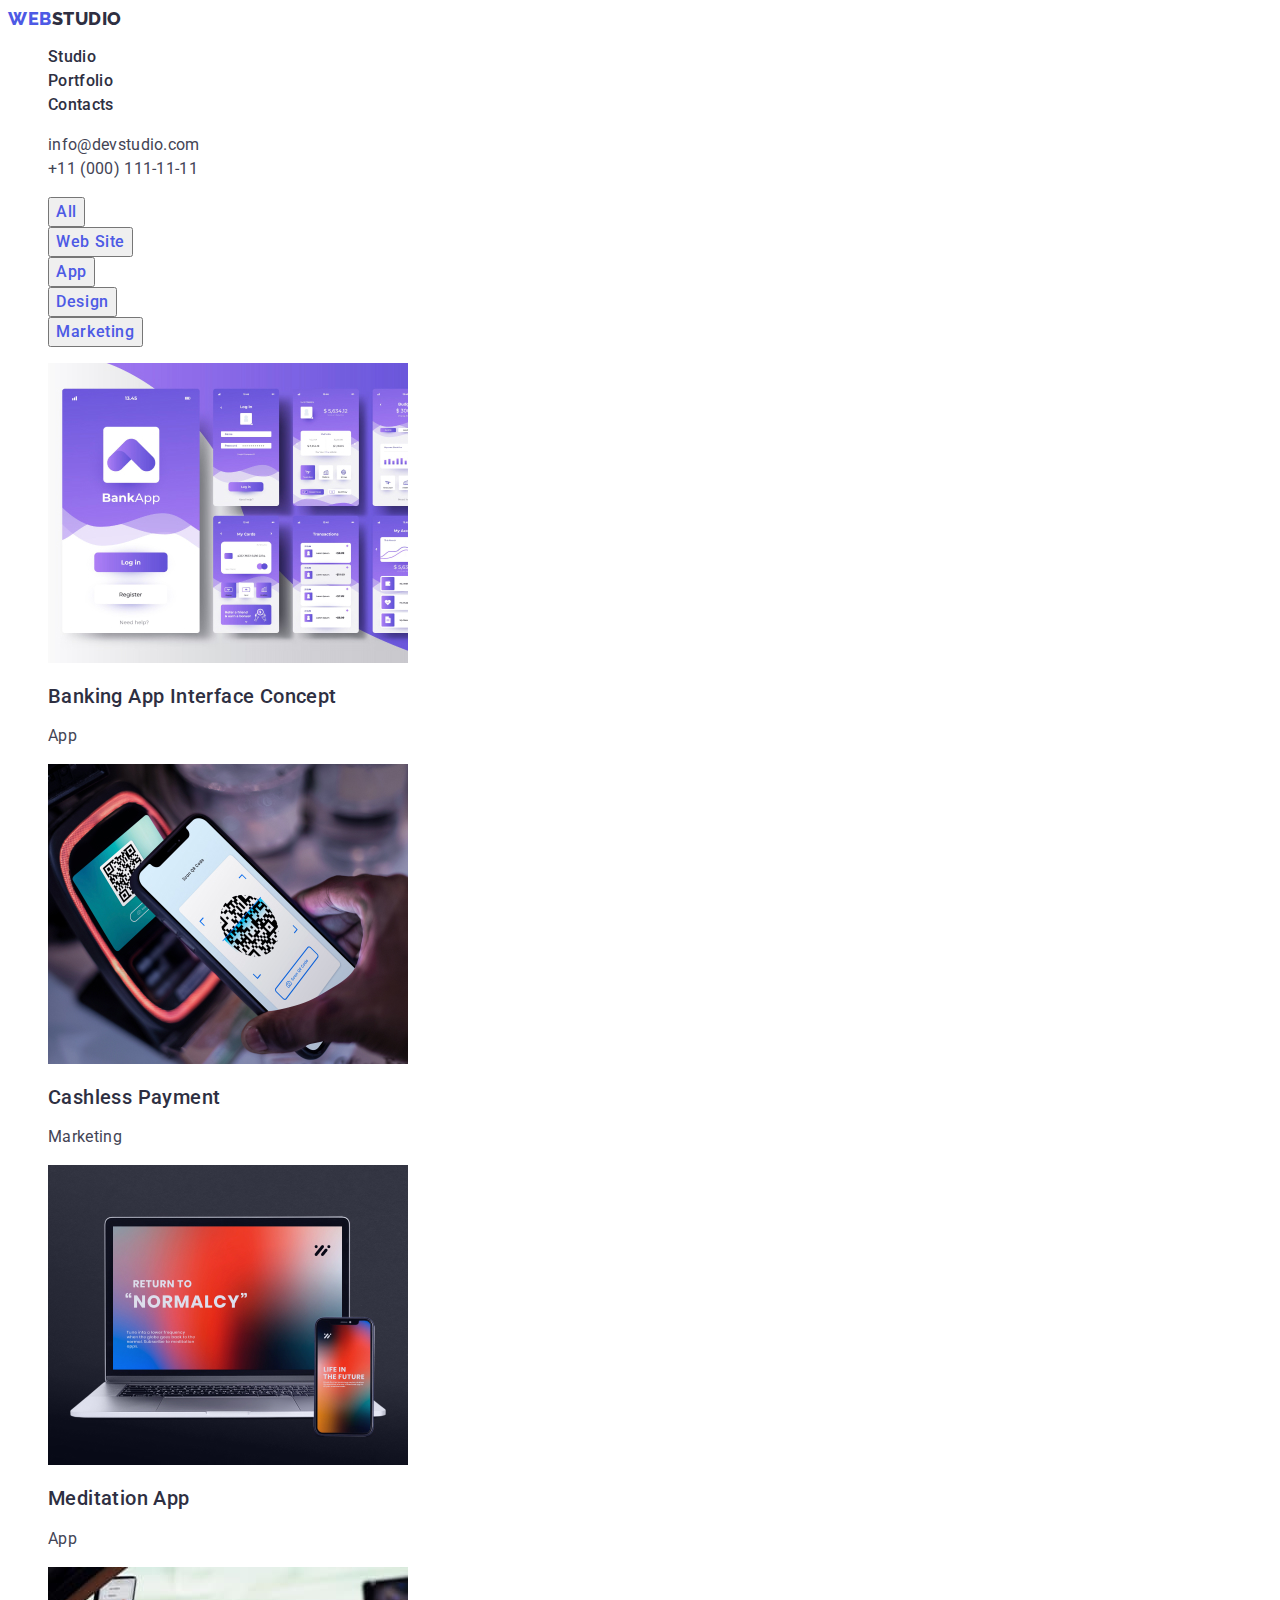
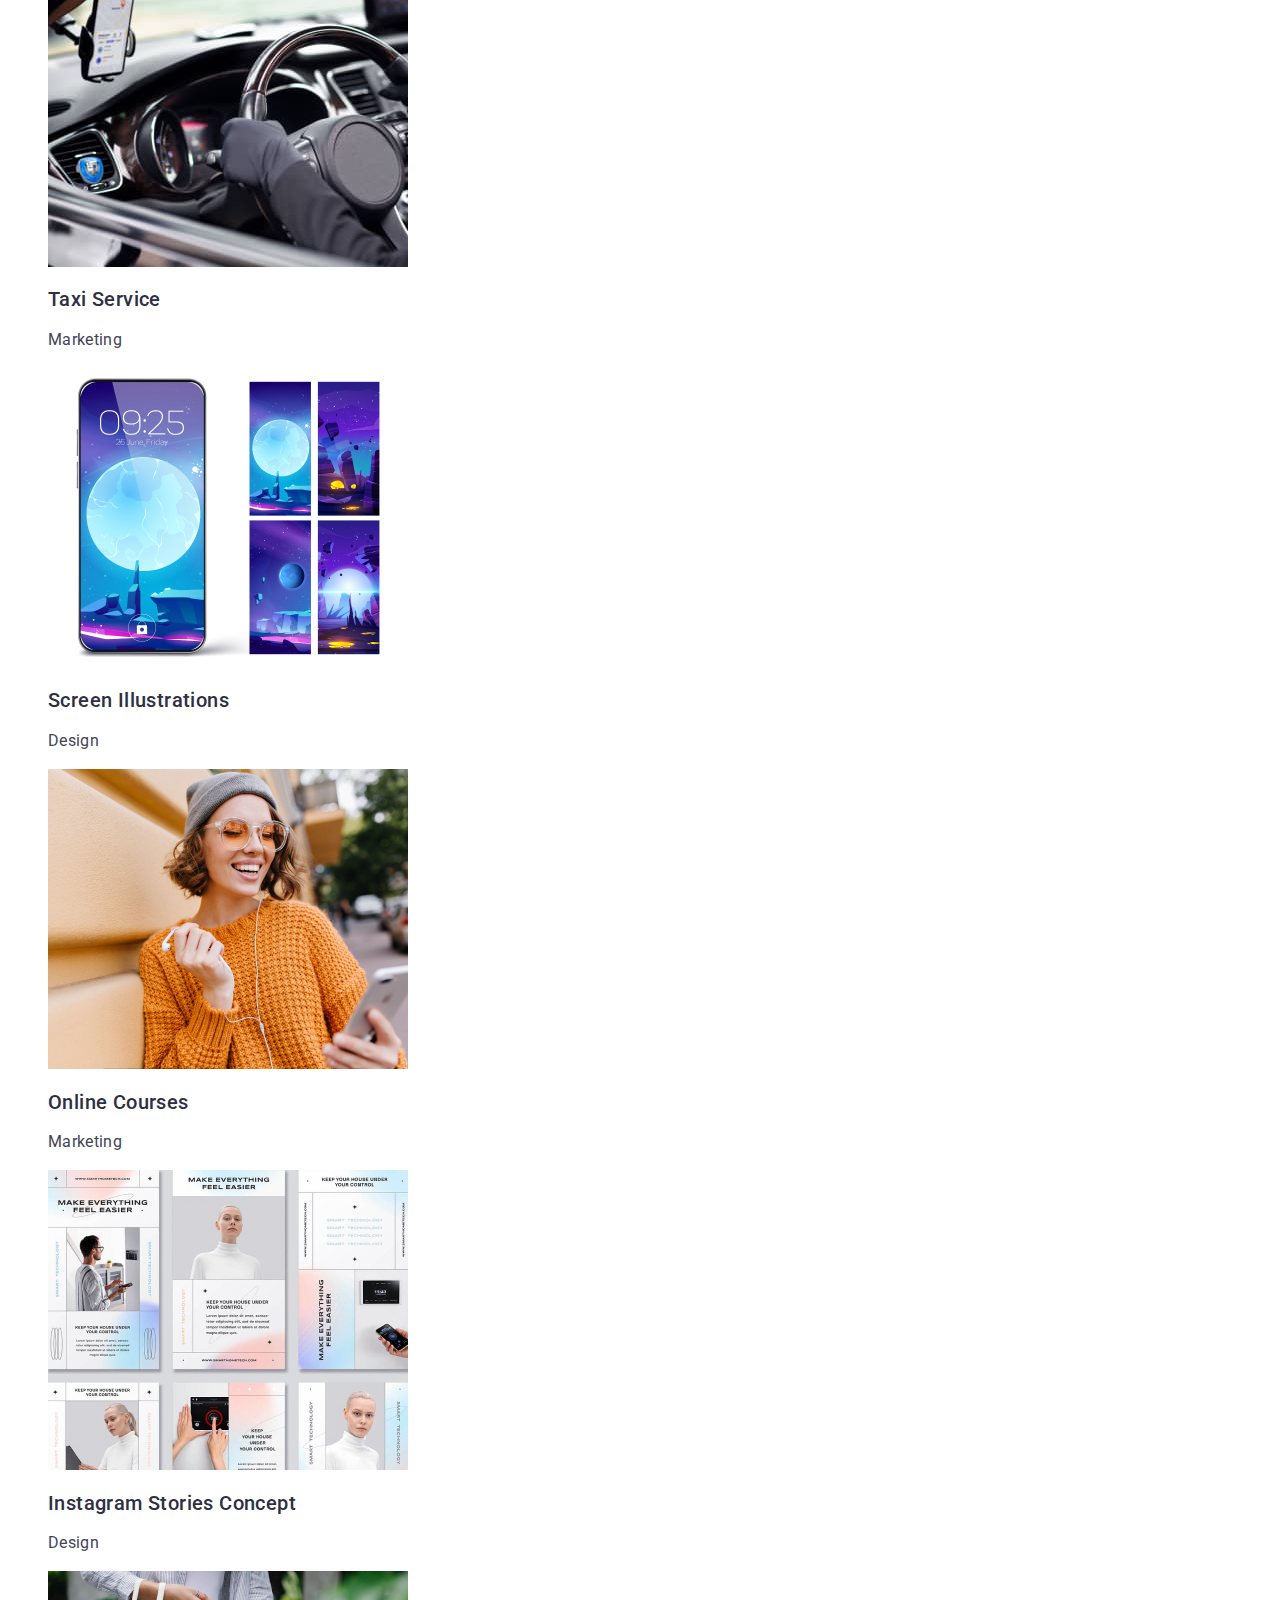
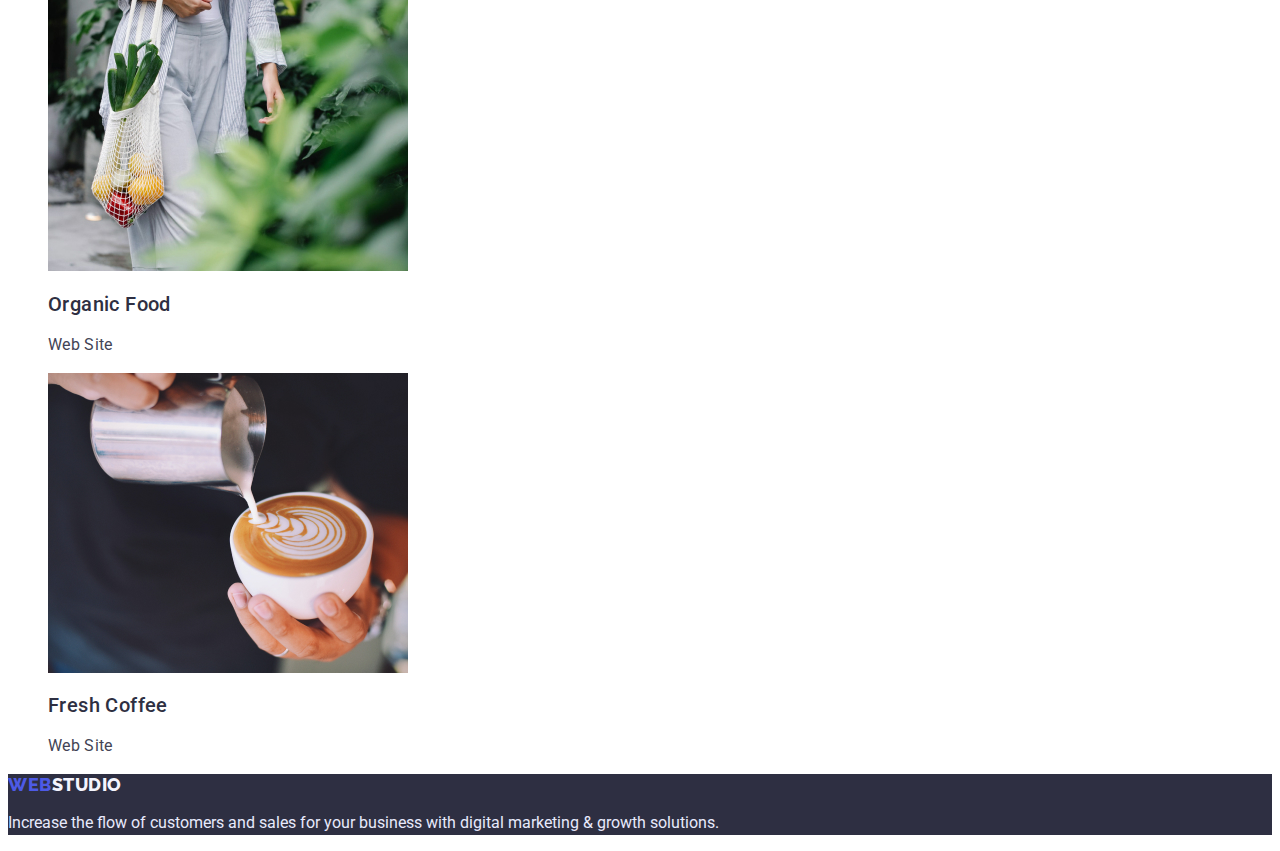
==== commit 8626bb13: "fix 16" ====
--- a/portfolio.html
+++ b/portfolio.html
@@ -17,9 +17,8 @@
     <!-- header -->
     <header class="header-main">
       <nav class="header-nav">
-        <a class="header-logo link" href="./index.html">
-          Web
-          <span class="studio-logo">Studio</span>
+        <a class="header-logo link" href="./index.html"
+          >Web<span class="studio-logo">Studio</span>
         </a>
 
         <ul class="header-list list">
@@ -197,9 +196,8 @@
     </main>
     <!--------------------- footer -->
     <footer class="footer-box">
-      <a class="footer-logo link" href="./index.html">
-        Web
-        <span class="footer-studio-logo">Studio</span>
+      <a class="footer-logo link" href="./index.html"
+        >Web<span class="footer-studio-logo">Studio</span>
       </a>
       <p class="footer-text">
         Increase the flow of customers and sales for your business with digital
--- a/css/styles.css
+++ b/css/styles.css
@@ -9,11 +9,12 @@
   --color-cloud: #f4f4fd;
   --color-navy-blue-modal: #2e2f42;
   --color-grey: #2e2f42;
+  --color-white: #ffffff;
 }
 
 .body {
   font-family: "Roboto", sans-serif;
-  color: #434455;
+  color: var(--color-slate);
 }
 .link {
   text-decoration: none;
@@ -32,210 +33,164 @@
   line-height: 1.17;
   letter-spacing: 0.03em;
   text-transform: uppercase;
-  color: #4d5ae5;
-}
-.header-logo :hover {
-  color: #404bbf;
-}
-.header-logo:focus {
-  color: #404bbf;
-}
+  color: var(--color-iris);
+}
+
 .header-address {
   font-style: normal;
 }
-.header-mail-list {
-  line-height: 1.5;
-}
-.header-mail-list :hover {
-  color: #404bbf;
-}
+.header-mail-list,
+.header-tel-list {
+  line-height: 1.5;
+}
+.header-mail-list :hover,
 .header-mail-list :focus {
-  color: #404bbf;
-}
-.header-tel-list {
-  line-height: 1.5;
-}
-.header-tel-list :hover {
-  color: #404bbf;
-}
+  color: var(--color-ocean);
+}
+.header-tel-list :hover,
 .header-tel-list :focus {
-  color: #404bbf;
-}
-.footer-logo :hover {
-  color: #404bbf;
-}
-.footer-logo :focus {
-  color: #404bbf;
-}
-.header-item :hover {
-  color: #404bbf;
-}
+  color: var(--color-ocean);
+}
+.header-item :hover,
 .header-item :focus {
-  color: #404bbf;
+  color: var(--color-ocean);
+}
+.hero-btn :hover,
+.hero-btn :focus {
+  color: var(--color-ocean);
+}
+.filters-btn:hover,
+.filters-btn:focus {
+  color: var(--color-white);
+  background: var(--color-ocean);
 }
 .studio-logo {
-  font-family: "Raleway", sans-serif;
-  font-style: normal;
+  font-family: "Raleway";
   font-weight: 800;
   font-size: 18px;
   line-height: 1.17;
   letter-spacing: 0.03em;
-  color: #2e2f42;
+  color: var(--color-navy-blue);
   text-transform: uppercase;
 }
 .footer-studio-logo {
-  font-family: "Raleway", sans-serif;
-  font-style: normal;
+  font-family: "Raleway";
   font-weight: 800;
   font-size: 18px;
   line-height: 1.17;
   letter-spacing: 0.03em;
-  color: #f4f4fd;
+  color: var(--color-cloud);
   text-transform: uppercase;
 }
 .header-link {
-  font-family: "Roboto";
-  font-style: normal;
-  font-weight: 500;
-  font-size: 16px;
-  line-height: 1.5;
-  letter-spacing: 0.02em;
-  color: #2e2f42;
+  font-weight: 500;
+  font-size: 16px;
+  line-height: 1.5;
+  letter-spacing: 0.02em;
+  color: var(--color-grey);
 }
 .head-mail,
 .head-tel {
-  font-family: "Roboto";
-  font-style: normal;
-  font-weight: 400;
-  font-size: 16px;
-  line-height: 1.5;
-  letter-spacing: 0.02em;
-  color: #434455;
+  font-weight: 400;
+  font-size: 16px;
+  line-height: 1.5;
+  letter-spacing: 0.02em;
+  color: var(--color-slate);
 }
 /* hero */
 .hero {
-  background-color: #2e2f42;
+  background-color: var(--color-grey);
 }
 .hero-btn {
-  background-color: #4d5ae5;
   font-family: "Roboto", sans-serif;
   font-style: normal;
+  background-color: var(--color-iris);
   font-weight: 500;
   font-size: 16px;
   line-height: 1.5;
   letter-spacing: 0.04em;
-  color: #ffffff;
+  color: var(--color-white);
   cursor: pointer;
 }
 .hero-logo {
-  font-family: "Roboto";
-  font-style: normal;
   font-weight: 700;
   font-size: 56px;
   line-height: 1.07;
-  color: #ffffff;
+  color: var(--color-white);
   letter-spacing: 0.02em;
   text-align: center;
 }
 /* section 1 */
 .main-title {
-  font-family: "Roboto";
-  font-style: normal;
   font-weight: 500;
   font-size: 20px;
   line-height: 1.2;
-  color: #2e2f42;
+  color: var(--color-navy-blue);
   letter-spacing: 0.02em;
 }
 .subtitle {
-  font-family: "Roboto";
-  font-style: normal;
-  font-weight: 400;
-  font-size: 16px;
-  line-height: 1.5;
-  letter-spacing: 0.02em;
-  color: #434455;
+  font-weight: 400;
+  font-size: 16px;
+  line-height: 1.5;
+  letter-spacing: 0.02em;
+  color: var(--color-slate);
 }
 .subtitle-section {
-  font-family: "Roboto";
-  font-style: normal;
   font-weight: 700;
   font-size: 36px;
   line-height: 1.11;
   text-align: center;
   letter-spacing: 0.02em;
   text-transform: capitalize;
-  color: #2e2f42;
+  color: var(--color-navy-blue);
 }
 .subject {
-  font-family: "Roboto";
-  font-style: normal;
   font-weight: 700;
   font-size: 36px;
   line-height: 1.11;
   text-align: center;
   text-transform: capitalize;
   letter-spacing: 0.02em;
-  color: #2e2f42;
+  color: var(--color-navy-blue);
 }
 .footer-box {
   background-color: var(--color-navy-blue);
 }
-/* section 2 */
-.caption {
-}
-.picture list {
-}
-.list-image {
-}
-.picture {
-}
-/* section 3 */
-.team-picture {
-}
-.team-pct {
-}
+
 .name {
   font-weight: 500;
   font-size: 20px;
   line-height: 1.2;
   letter-spacing: 0.02em;
-  color: #2e2f42;
+  color: var(--color-navy-blue);
 }
 .profession {
   font-weight: 400;
   font-size: 16px;
   line-height: 1.5;
   letter-spacing: 0.02em;
-  color: #434455;
+  color: var(--color-slate);
 }
 .footer-text {
-  font-family: "Roboto";
-  font-style: normal;
-  font-weight: 400;
-  font-size: 16px;
-  line-height: 1.5;
-  color: #e7e9fc;
-  background-color: #2e2f42;
+  font-weight: 400;
+  font-size: 16px;
+  line-height: 1.5;
+  color: var(--color-cornflower);
+  background-color: var(--color-navy-blue);
 }
 /**------ portfolio */
 .filters-btn {
-  font-family: "Roboto", sans-serif;
+  font-family: "Roboto";
   font-style: normal;
   font-weight: 500;
   font-size: 16px;
   line-height: 1.5;
   letter-spacing: 0.04em;
-  color: #4d5ae5;
+  color: var(--color-iris);
   cursor: pointer;
 }
-.filters-btn:hover {
-  color: #ffffff;
-  border-color: #404bbf;
-}
+
 .project-card-text {
-  font-family: "Roboto";
-  font-style: normal;
   font-weight: 500;
   font-size: 20px;
   line-height: 1.2;
@@ -243,8 +198,6 @@
   color: var(--color-navy-blue);
 }
 .project-card-paragraph {
-  font-family: "Roboto";
-  font-style: normal;
   font-weight: 400;
   font-size: 16px;
   line-height: 1.5;
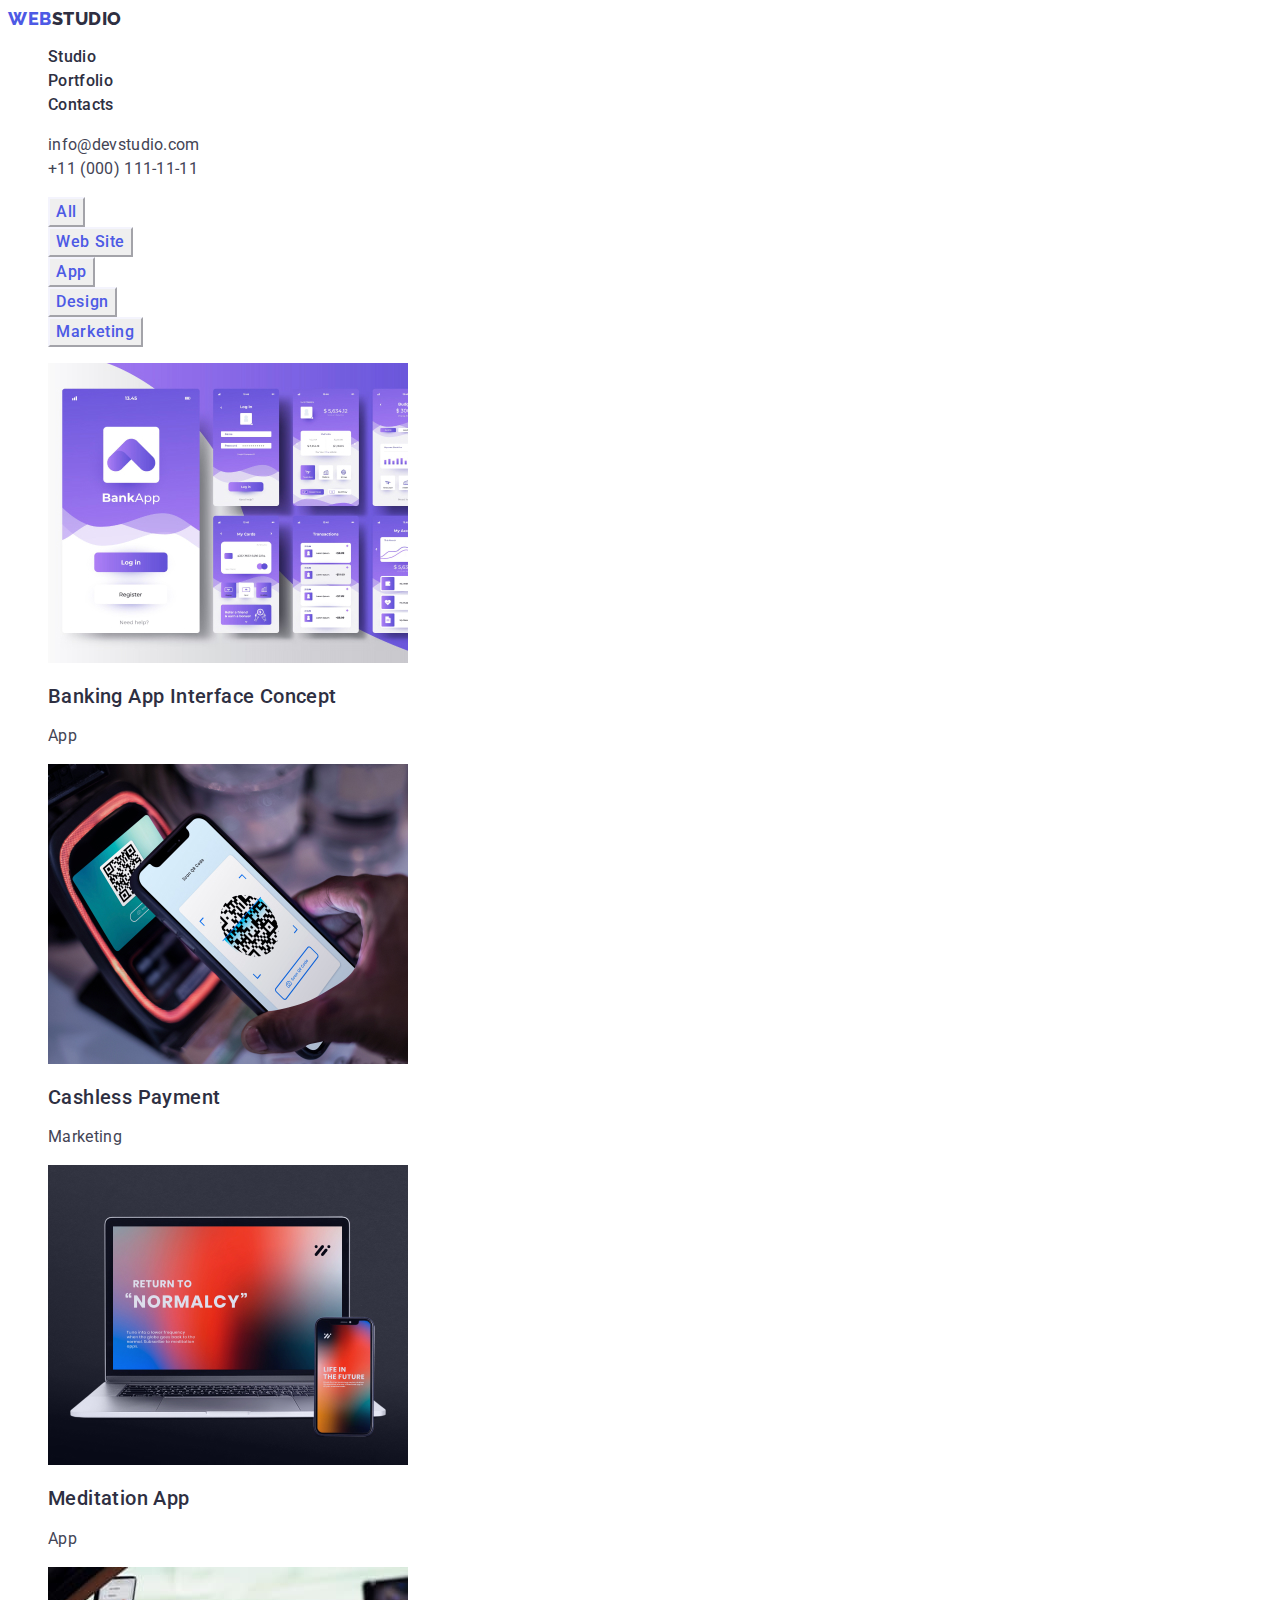
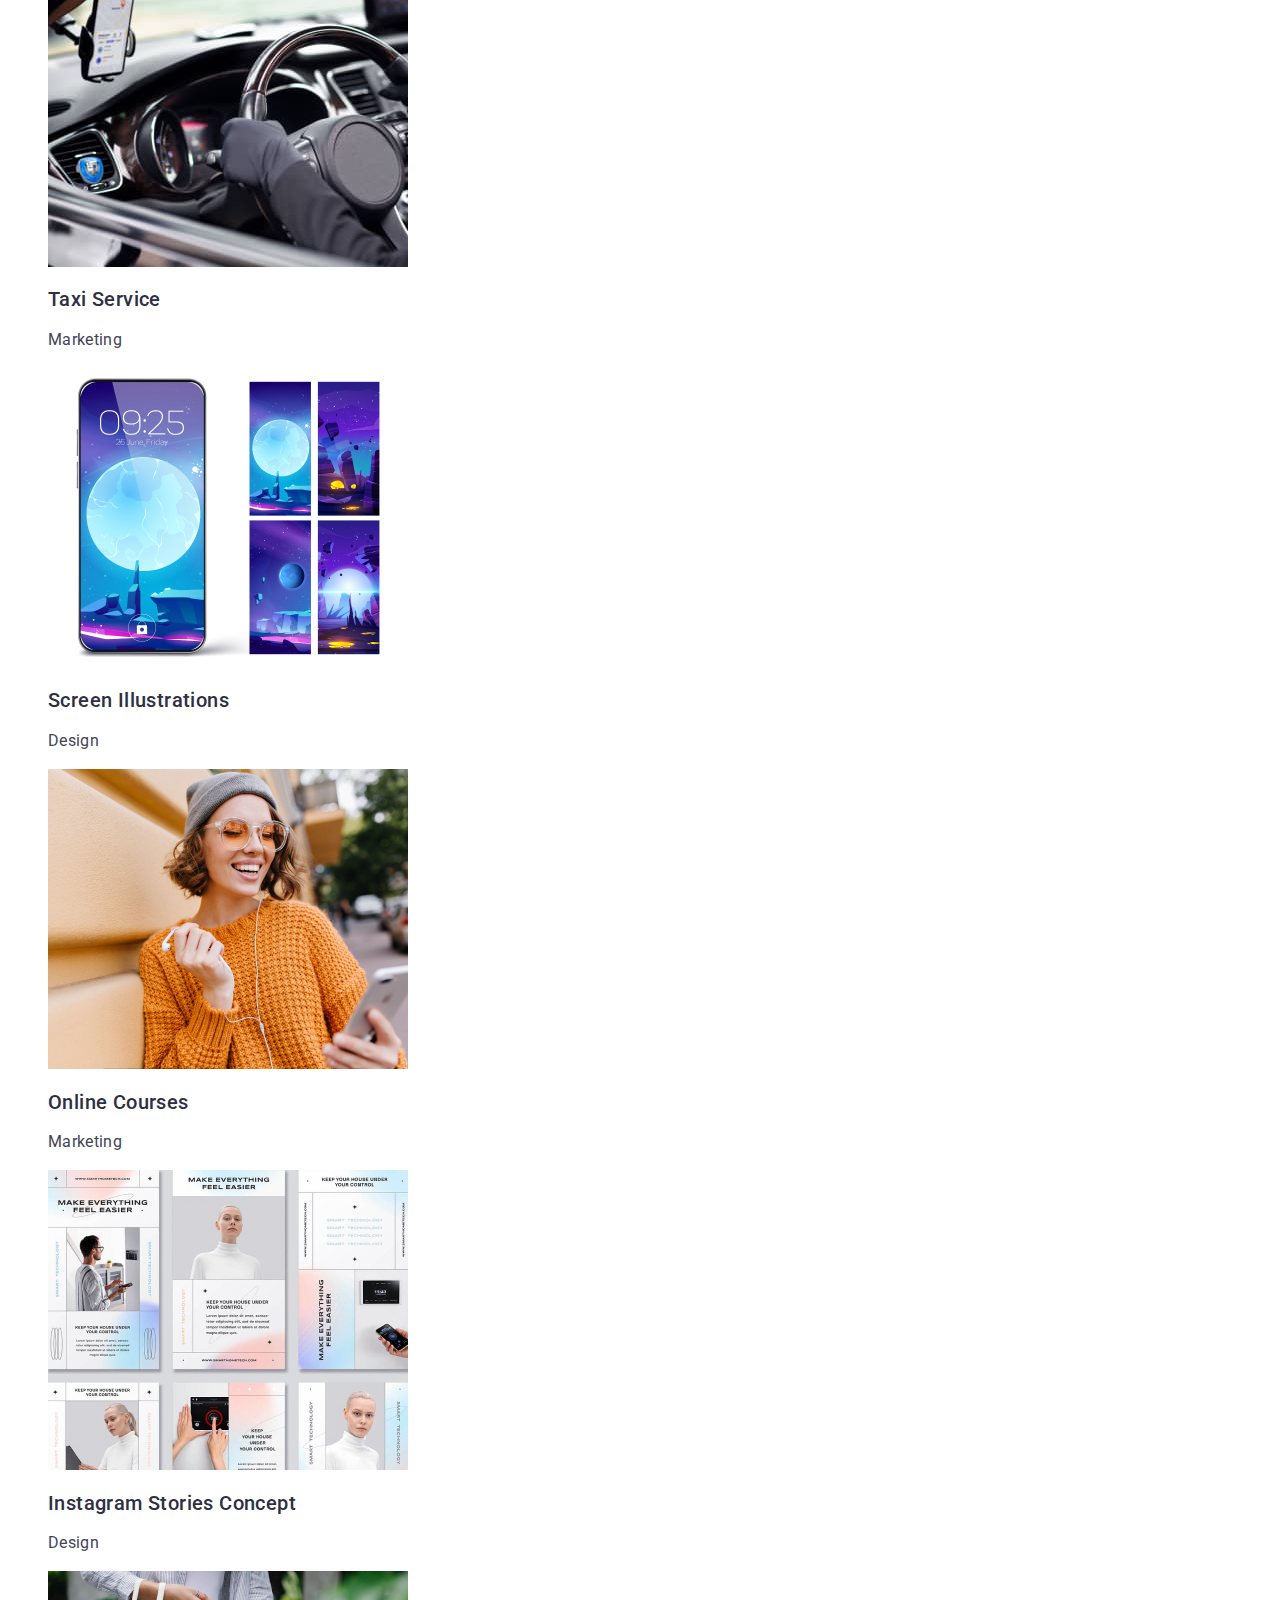
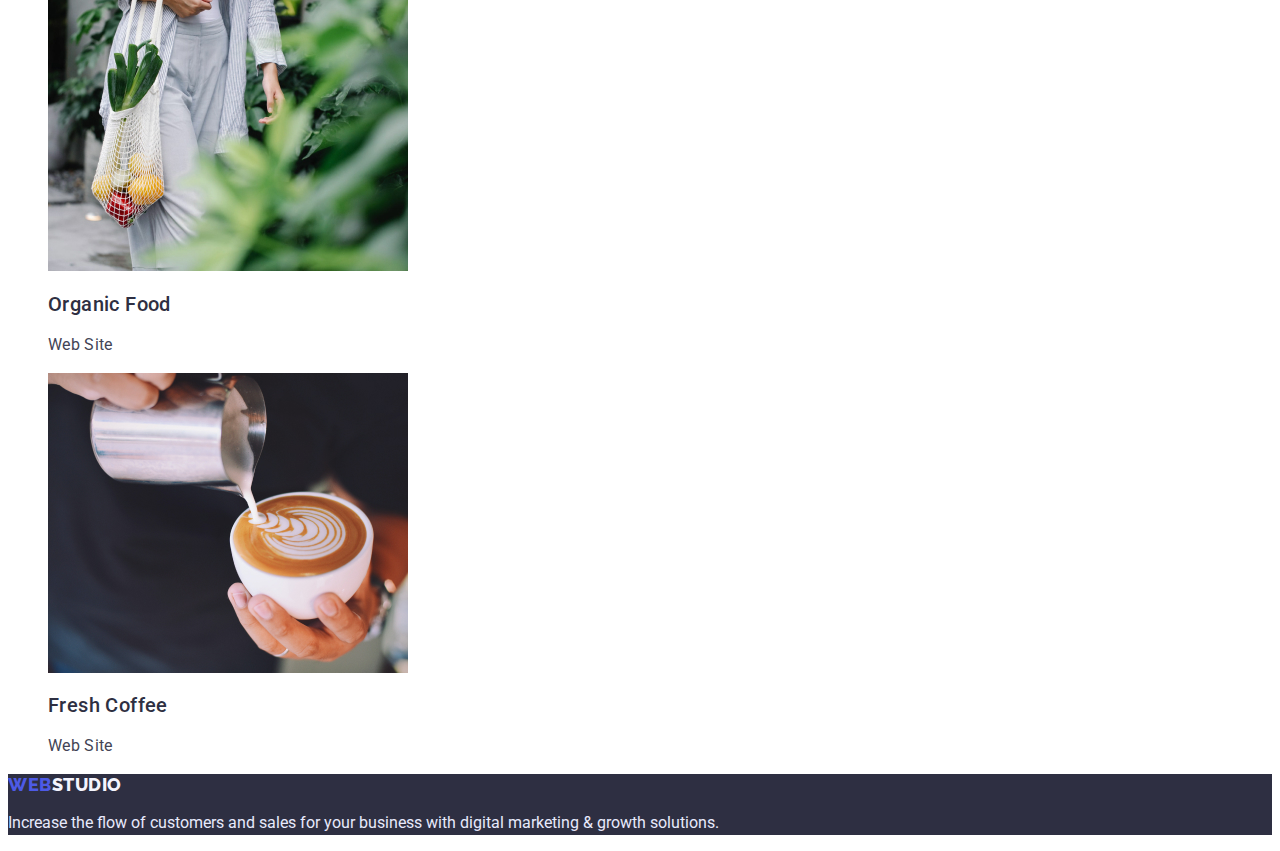
==== commit bd1d801f: "finish fix 2" ====
--- a/portfolio.html
+++ b/portfolio.html
@@ -23,10 +23,10 @@
 
         <ul class="header-list list">
           <li class="header-item">
-            <a class="header-link link" href="index.html">Studio</a>
+            <a class="header-link link" href="./index.html">Studio</a>
           </li>
           <li class="header-item">
-            <a class="header-link link" href="portfolio.html">Portfolio</a>
+            <a class="header-link link" href="./portfolio.html">Portfolio</a>
           </li>
           <li class="header-item">
             <a class="header-link link" href="">Contacts</a>
@@ -55,19 +55,19 @@
         <h1 hidden class="filters">Filters</h1>
         <ul class="filters-btn list">
           <li class="filters-list">
-            <button type="button" class="filters-btn">All</button>
-          </li>
-          <li class="filters-list">
-            <button type="button" class="filters-btn">Web Site</button>
-          </li>
-          <li class="filters-list">
-            <button type="button" class="filters-btn">App</button>
-          </li>
-          <li class="filters-list">
-            <button type="button" class="filters-btn">Design</button>
-          </li>
-          <li class="filters-list">
-            <button type="button" class="filters-btn">Marketing</button>
+            <button type="button" class="fil-btn">All</button>
+          </li>
+          <li class="filters-list">
+            <button type="button" class="fil-btn">Web Site</button>
+          </li>
+          <li class="filters-list">
+            <button type="button" class="fil-btn">App</button>
+          </li>
+          <li class="filters-list">
+            <button type="button" class="fil-btn">Design</button>
+          </li>
+          <li class="filters-list">
+            <button type="button" class="fil-btn">Marketing</button>
           </li>
         </ul>
 
--- a/css/styles.css
+++ b/css/styles.css
@@ -14,6 +14,7 @@
 
 .body {
   font-family: "Roboto", sans-serif;
+  border-color: var(--color-white);
   color: var(--color-slate);
 }
 .link {
@@ -55,12 +56,12 @@
 .header-item :focus {
   color: var(--color-ocean);
 }
-.hero-btn :hover,
-.hero-btn :focus {
-  color: var(--color-ocean);
-}
-.filters-btn:hover,
-.filters-btn:focus {
+.hero-button:hover,
+.hero-button:focus {
+  background: var(--color-ocean);
+}
+.fil-btn:hover,
+.fil-btn:focus {
   color: var(--color-white);
   background: var(--color-ocean);
 }
@@ -101,10 +102,9 @@
 .hero {
   background-color: var(--color-grey);
 }
-.hero-btn {
-  font-family: "Roboto", sans-serif;
-  font-style: normal;
-  background-color: var(--color-iris);
+.hero-button {
+  font-family: inherit;
+  background: var(--color-iris);
   font-weight: 500;
   font-size: 16px;
   line-height: 1.5;
@@ -178,15 +178,22 @@
   color: var(--color-cornflower);
   background-color: var(--color-navy-blue);
 }
+.team-section {
+  border-color: var(--color-cloud);
+}
+.team-picture {
+  border-color: var(--color-white);
+}
 /**------ portfolio */
-.filters-btn {
-  font-family: "Roboto";
+.fil-btn {
+  font-family: "Roboto", sans-serif;
   font-style: normal;
   font-weight: 500;
   font-size: 16px;
   line-height: 1.5;
   letter-spacing: 0.04em;
   color: var(--color-iris);
+  border-color: var(--color-cloud);
   cursor: pointer;
 }
 
